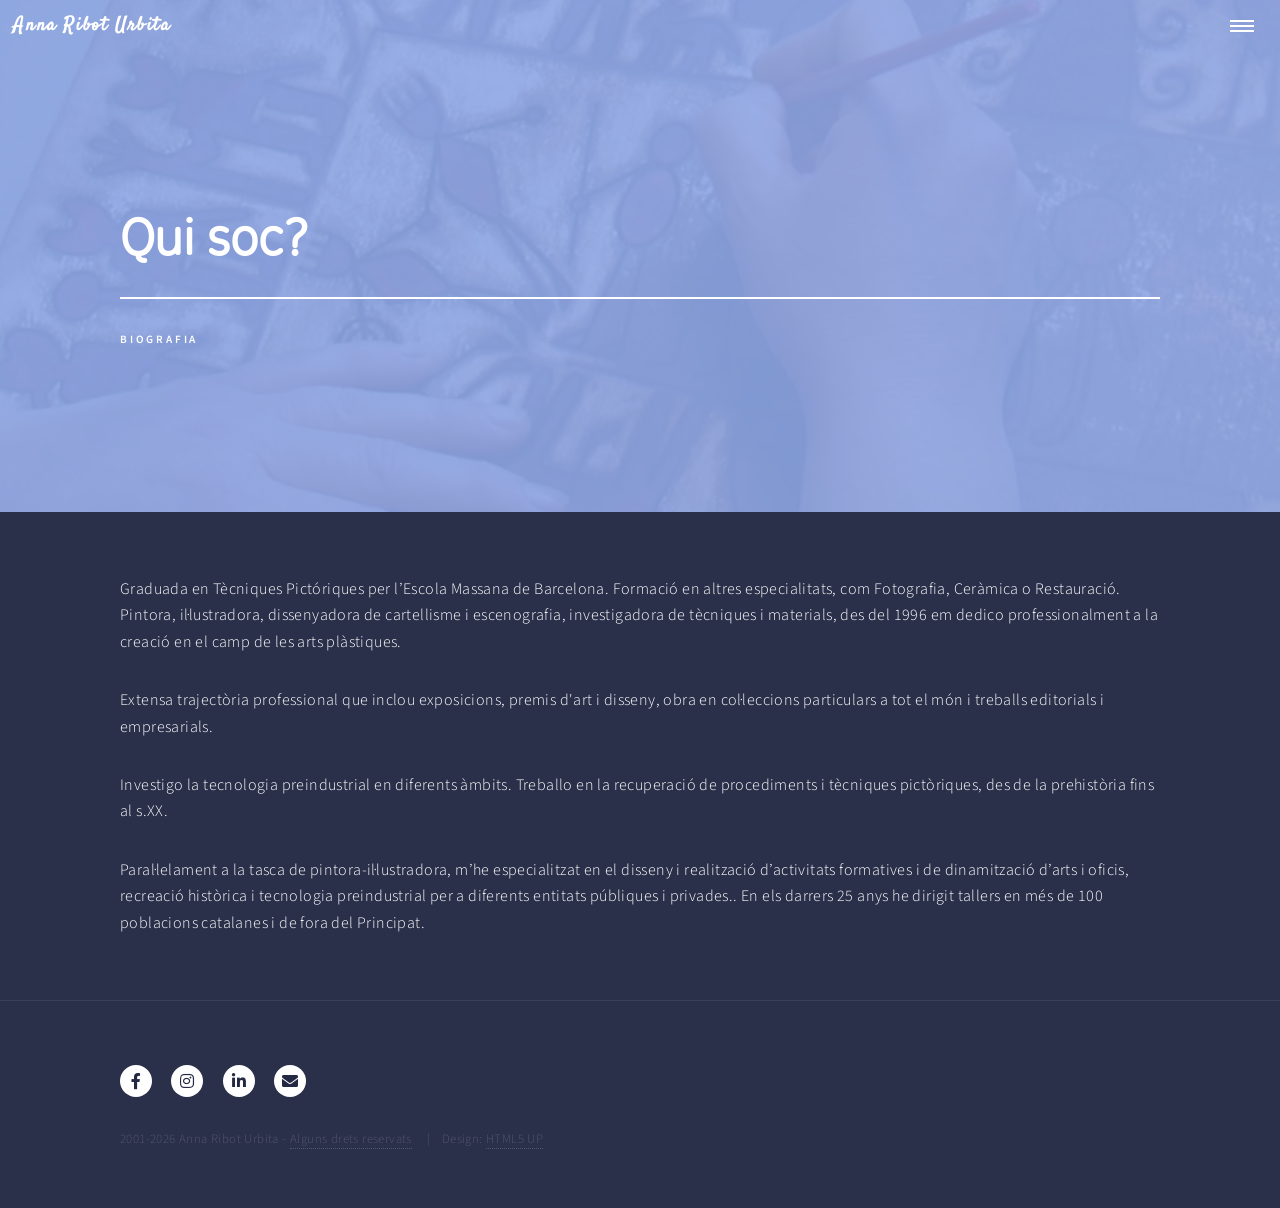
==== biografia.html @ 9b84095c "Web de Anna Ribot Urbita" ====
<!DOCTYPE HTML>
<!--
	Forty by HTML5 UP
	html5up.net | @ajlkn
	Free for personal and commercial use under the CCA 3.0 license (html5up.net/license)
-->
<html>
	<head>
		<title>Biografia - Anna Ribot Urbita</title>
		<meta name="description" content="Pintora, dibuixant, il·lustradora, divulgadora. Disseny d'activitats formatives.">
		<meta name="keywords" content="artista, arts visuals, dibuix, pintura, pintora, divulgadora, aquarel.la, tinta, tecnica mixta,
		il.lustracio, medieval, simbologia, bestiari, taller infantil, demostracio ofici, liber monstrorum, mitologia, acuarela, edad media,
		ilustracion, catalunya">
		<meta charset="utf-8" />
		<meta name="viewport" content="width=device-width, initial-scale=1, user-scalable=no" />
    <link rel="shortcut icon" href="images/favicon.ico" type="image/jpeg">
		<link rel="stylesheet" href="assets/css/main.css" />
		<noscript><link rel="stylesheet" href="assets/css/noscript.css" /></noscript>
		<script language="Javascript" type="text/javascript">
		function disableselect(e){
		return false
		}
		function reEnable(){
		return true
		}
		document.onselectstart=new Function ("return false")
		if (window.sidebar){
		document.onmousedown=disableselect
		document.onclick=reEnable
		}
		</script>
		<script language="Javascript" type="text/javascript">
		document.oncontextmenu = function(){return false}
		</script>
	</head>
	<body class="is-preload">

		<!-- Wrapper -->
			<div id="wrapper">

				<!-- Header -->
				<!-- Note: The "styleN" class below should match that of the banner element. -->
					<header id="header" class="alt style3">
						<a href="index.html" class="logo">Anna Ribot Urbita</a>
						<nav>
							<a href="#menu"></a>
						</nav>
					</header>

				<!-- Menu -->
					<nav id="menu">
						<ul class="links">
							<li><a href="index.html">Inici</a></li>
						    <li><a href="biografia.html">Qui soc?</a></li>
							<li><a href="pintura.html">Pintora</a></li>
							<li><a href="illustracio.html">Il·lustradora</a></li>
							<li><a href="fetama.html">Artesana</a></li>
							<li><a href="tallers.html">Tallerista</a></li>
							<li><a href="libermonstrorum.html">Liber Monstrorum</a></li>
							<li><a href="botiga.html">Botiga</a></li>
							<li><a href="mailto:riboturbita@gmail.com">Contactar</a></li>
						</ul>
					</nav>

				<!-- Banner -->
				<!-- Note: The "styleN" class below should match that of the header element. -->
					<section id="banner" class="style5">
						<div class="inner">
							<span class="image">
								<img src="images/banner_biografia.jpg" alt="" />
							</span>
							<header class="major">
								<h1>Qui soc?</h1>
							</header>
							<div class="content">
								<p>Biografia</p>
							</div>
						</div>
					</section>

				<!-- Main -->
					<div id="main">

						<!-- One -->
							<section id="one">
								<div class="inner">
									<p>Graduada en Tècniques Pictóriques per l’Escola Massana de Barcelona. Formació en altres especialitats, com Fotografia, Ceràmica o Restauració.
Pintora, il·lustradora, dissenyadora de cartellisme i escenografia, investigadora de tècniques i materials, des del 1996 em dedico professionalment a la creació en el camp de les arts plàstiques.</p>
<p>Extensa trajectòria professional que inclou exposicions, premis d'art i disseny, obra en col·leccions particulars a tot el món i treballs editorials i empresarials.</p>
<p>Investigo la tecnologia preindustrial en diferents àmbits. Treballo en la recuperació de procediments i tècniques pictòriques, des de la prehistòria fins al s.XX.</p>
<p>Paral·lelament a la tasca de pintora-il·lustradora, m’he especialitzat en el disseny i realització d’activitats formatives i de dinamització d’arts i oficis, recreació històrica i tecnologia preindustrial per a diferents entitats públiques i privades.. En els darrers 25 anys he dirigit tallers en més de 100 poblacions catalanes i de fora del Principat.</p>
								</div>
							</section>
<!-- Footer -->
      <footer id="footer">
        <div class="inner">
					<ul class="icons">
            <li><a href="https://www.facebook.com/anna.riboturbita" class="icon brands alt fa-facebook-f" target="_blank"><span class="label">Facebook</span></a></li>
            <li><a href="https://www.instagram.com/riboturbita" class="icon brands alt fa-instagram" target="_blank"><span class="label">Instagram</span></a></li>
            <li><a href="https://es.linkedin.com/in/anna-ribot-urbita-2592b2a8" class="icon brands alt fa-linkedin-in" target="_blank"><span class="label">LinkedIn</span></a></li>
            <li><a href="mailto:riboturbita@gmail.com" class="icon solid alt fa-envelope"><span class="label">Email</span></a></li>
          </ul>
          <ul class="copyright">
            <li>2001-2026 Anna Ribot Urbita - <a href="http://creativecommons.org/licenses/by-nc-nd/2.5/es/deed.ca">Alguns drets reservats</a></li>
            <li>Design: <a href="https://html5up.net">HTML5 UP</a></li>
          </ul>
        </div>
      </footer>
    </div>

		<!-- Scripts -->
			<script src="assets/js/jquery.min.js"></script>
			<script src="assets/js/jquery.scrolly.min.js"></script>
			<script src="assets/js/jquery.scrollex.min.js"></script>
			<script src="assets/js/browser.min.js"></script>
			<script src="assets/js/breakpoints.min.js"></script>
			<script src="assets/js/util.js"></script>
			<script src="assets/js/main.js"></script>

	</body>
</html>
---- assets/css/main.css ----
@import url(fontawesome-all.min.css);
@import url("https://fonts.googleapis.com/css?family=Source+Sans+Pro:300,300italic,600,600italic");
@font-face {
 font-family: Satisfy-Regular;
 src: url('fonts/Satisfy-Regular.eot');
 src: url('fonts/Satisfy-Regular.eot?#iefix') format('embedded-opentype'),
      url('fonts/Satisfy-Regular.woff') format('woff'),
      url('fonts/Satisfy-Regular.woff2') format('woff2'),
      url('fonts/Satisfy-Regular.ttf') format('truetype'),
      url('fonts/Satisfy-Regular.svg') format('svg');
 font-weight: normal;
 font-style: normal;
 font-display: block;
}
@font-face {
 font-family: GEInspiraRegular;
 src: url('fonts/GEInspiraRegular.eot');
 src: url('fonts/GEInspiraRegular.eot?#iefix') format('embedded-opentype'),
      url('fonts/GEInspiraRegular.woff') format('woff'),
      url('fonts/GEInspiraRegular.woff2') format('woff2'),
      url('fonts/GEInspiraRegular.ttf') format('truetype'),
      url('fonts/GEInspiraRegular.svg') format('svg');
 font-weight: normal;
 font-style: normal;
 font-display: block;
}
/*
	Forty by HTML5 UP
	html5up.net | @ajlkn
	Free for personal and commercial use under the CCA 3.0 license (html5up.net/license)
*/

html, body, div, span, applet, object,
iframe, h1, h2, h3, h4, h5, h6, p, blockquote,
pre, a, abbr, acronym, address, big, cite,
code, del, dfn, em, img, ins, kbd, q, s, samp,
small, strike, strong, sub, sup, tt, var, b,
u, i, center, dl, dt, dd, ol, ul, li, fieldset,
form, label, legend, table, caption, tbody,
tfoot, thead, tr, th, td, article, aside,
canvas, details, embed, figure, figcaption,
footer, header, hgroup, menu, nav, output, ruby,
section, summary, time, mark, audio, video {
	margin: 0;
	padding: 0;
	border: 0;
	font-size: 100%;
	font: inherit;
	vertical-align: baseline;}

article, aside, details, figcaption, figure,
footer, header, hgroup, menu, nav, section {
	display: block;}

body {
	line-height: 1;
}

ol, ul {
	list-style: none;
}

blockquote, q {
	quotes: none;
}

	blockquote:before, blockquote:after, q:before, q:after {
		content: '';
		content: none;
	}

table {
	border-collapse: collapse;
	border-spacing: 0;
}

body {
	-webkit-text-size-adjust: none;
}

mark {
	background-color: transparent;
	color: inherit;
}

input::-moz-focus-inner {
	border: 0;
	padding: 0;
}

input, select, textarea {
	-moz-appearance: none;
	-webkit-appearance: none;
	-ms-appearance: none;
	appearance: none;
}

/* Basic */

	@-ms-viewport {
		width: device-width;
	}

	body {
		-ms-overflow-style: scrollbar;
	}

	@media screen and (max-width: 480px) {

		html, body {
			min-width: 320px;
		}

	}

	html {
		box-sizing: border-box;
	}

	*, *:before, *:after {
		box-sizing: inherit;
	}

	body {
		background: #242943;
	}

		body.is-preload *, body.is-preload *:before, body.is-preload *:after {
			-moz-animation: none !important;
			-webkit-animation: none !important;
			-ms-animation: none !important;
			animation: none !important;
			-moz-transition: none !important;
			-webkit-transition: none !important;
			-ms-transition: none !important;
			transition: none !important;
		}

/* Type */

	body, input, select, textarea {
		color: #ffffff;
		font-family: "Source Sans Pro", Helvetica, sans-serif;
		font-size: 17pt;
		font-weight: 300;
		letter-spacing: 0.025em;
		line-height: 1.65;
	}

		@media screen and (max-width: 1680px) {

			body, input, select, textarea {
				font-size: 14pt;
			}

		}

		@media screen and (max-width: 1280px) {

			body, input, select, textarea {
				font-size: 12pt;
			}

		}

		@media screen and (max-width: 360px) {

			body, input, select, textarea {
				font-size: 11pt;
			}

		}

	a {
		-moz-transition: color 0.2s ease-in-out, border-bottom-color 0.2s ease-in-out;
		-webkit-transition: color 0.2s ease-in-out, border-bottom-color 0.2s ease-in-out;
		-ms-transition: color 0.2s ease-in-out, border-bottom-color 0.2s ease-in-out;
		transition: color 0.2s ease-in-out, border-bottom-color 0.2s ease-in-out;
		border-bottom: dotted 1px;
		color: inherit;
		text-decoration: none;
	}

		a:hover {
			border-bottom-color: transparent;
			color: #9bf1ff !important;
		}

		a:active {
			color: #53e3fb !important;
		}

	strong, b {
		color: #ffffff;
		font-weight: 600;
	}

	em, i {
		font-style: italic;
	}

	p {
		margin: 0 0 2em 0;
	}

	h1, h2, h3, h4, h5, h6 {
		color: #ffffff;
		font-weight: 600;
		line-height: 1.65;
		margin: 0 0 1em 0;
	}

		h1 a, h2 a, h3 a, h4 a, h5 a, h6 a {
			color: inherit;
			border-bottom: 0;
		}

	h1 {
		font-size: 2.5em;
	}

	h2 {
		font-size: 1.75em;
	}

	h3 {
		font-size: 1.35em;
	}

	h4 {
		font-size: 1.1em;
	}

	h5 {
		font-size: 0.9em;
	}

	h6 {
		font-size: 0.7em;
	}

	@media screen and (max-width: 736px) {

		h1 {
			font-size: 2em;
		}

		h2 {
			font-size: 1.5em;
		}

		h3 {
			font-size: 1.25em;
		}

	}

	sub {
		font-size: 0.8em;
		position: relative;
		top: 0.5em;
	}

	sup {
		font-size: 0.8em;
		position: relative;
		top: -0.5em;
	}

	blockquote {
		border-left: solid 4px rgba(212, 212, 255, 0.1);
		font-style: italic;
		margin: 0 0 2em 0;
		padding: 0.5em 0 0.5em 2em;
	}

	code {
		background: rgba(212, 212, 255, 0.035);
		font-family: "Courier New", monospace;
		font-size: 0.9em;
		margin: 0 0.25em;
		padding: 0.25em 0.65em;
	}

	pre {
		-webkit-overflow-scrolling: touch;
		font-family: "Courier New", monospace;
		font-size: 0.9em;
		margin: 0 0 2em 0;
	}

		pre code {
			display: block;
			line-height: 1.75;
			padding: 1em 1.5em;
			overflow-x: auto;
		}

	hr {
		border: 0;
		border-bottom: solid 1px rgba(212, 212, 255, 0.1);
		margin: 2em 0;
	}

		hr.major {
			margin: 3em 0;
		}

	.align-left {
		text-align: left;
	}

	.align-center {
		text-align: center;
	}

	.align-right {
		text-align: right;
	}

/* Row */

	.row {
		display: flex;
		flex-wrap: wrap;
		box-sizing: border-box;
		align-items: stretch;
	}

		.row > * {
			box-sizing: border-box;
		}

		.row.gtr-uniform > * > :last-child {
			margin-bottom: 0;
		}

		.row.aln-left {
			justify-content: flex-start;
		}

		.row.aln-center {
			justify-content: center;
		}

		.row.aln-right {
			justify-content: flex-end;
		}

		.row.aln-top {
			align-items: flex-start;
		}

		.row.aln-middle {
			align-items: center;
		}

		.row.aln-bottom {
			align-items: flex-end;
		}

		.row > .imp {
			order: -1;
		}

		.row > .col-1 {
			width: 8.33333%;
		}

		.row > .off-1 {
			margin-left: 8.33333%;
		}

		.row > .col-2 {
			width: 16.66667%;
		}

		.row > .off-2 {
			margin-left: 16.66667%;
		}

		.row > .col-3 {
			width: 25%;
		}

		.row > .off-3 {
			margin-left: 25%;
		}

		.row > .col-4 {
			width: 33.33333%;
		}

		.row > .off-4 {
			margin-left: 33.33333%;
		}

		.row > .col-5 {
			width: 41.66667%;
		}

		.row > .off-5 {
			margin-left: 41.66667%;
		}

		.row > .col-6 {
			width: 50%;
		}

		.row > .off-6 {
			margin-left: 50%;
		}

		.row > .col-7 {
			width: 58.33333%;
		}

		.row > .off-7 {
			margin-left: 58.33333%;
		}

		.row > .col-8 {
			width: 66.66667%;
		}

		.row > .off-8 {
			margin-left: 66.66667%;
		}

		.row > .col-9 {
			width: 75%;
		}

		.row > .off-9 {
			margin-left: 75%;
		}

		.row > .col-10 {
			width: 83.33333%;
		}

		.row > .off-10 {
			margin-left: 83.33333%;
		}

		.row > .col-11 {
			width: 91.66667%;
		}

		.row > .off-11 {
			margin-left: 91.66667%;
		}

		.row > .col-12 {
			width: 100%;
		}

		.row > .off-12 {
			margin-left: 100%;
		}

		.row.gtr-0 {
			margin-top: 0;
			margin-left: 0em;
		}

			.row.gtr-0 > * {
				padding: 0 0 0 0em;
			}

			.row.gtr-0.gtr-uniform {
				margin-top: 0em;
			}

				.row.gtr-0.gtr-uniform > * {
					padding-top: 0em;
				}

		.row.gtr-25 {
			margin-top: 0;
			margin-left: -0.5em;
		}

			.row.gtr-25 > * {
				padding: 0 0 0 0.5em;
			}

			.row.gtr-25.gtr-uniform {
				margin-top: -0.5em;
			}

				.row.gtr-25.gtr-uniform > * {
					padding-top: 0.5em;
				}

		.row.gtr-50 {
			margin-top: 0;
			margin-left: -1em;
		}

			.row.gtr-50 > * {
				padding: 0 0 0 1em;
			}

			.row.gtr-50.gtr-uniform {
				margin-top: -1em;
			}

				.row.gtr-50.gtr-uniform > * {
					padding-top: 1em;
				}

		.row {
			margin-top: 0;
			margin-left: -2em;
		}

			.row > * {
				padding: 0 0 0 2em;
			}

			.row.gtr-uniform {
				margin-top: -2em;
			}

				.row.gtr-uniform > * {
					padding-top: 2em;
				}

		.row.gtr-150 {
			margin-top: 0;
			margin-left: -3em;
		}

			.row.gtr-150 > * {
				padding: 0 0 0 3em;
			}

			.row.gtr-150.gtr-uniform {
				margin-top: -3em;
			}

				.row.gtr-150.gtr-uniform > * {
					padding-top: 3em;
				}

		.row.gtr-200 {
			margin-top: 0;
			margin-left: -4em;
		}

			.row.gtr-200 > * {
				padding: 0 0 0 4em;
			}

			.row.gtr-200.gtr-uniform {
				margin-top: -4em;
			}

				.row.gtr-200.gtr-uniform > * {
					padding-top: 4em;
				}

		@media screen and (max-width: 1680px) {

			.row {
				display: flex;
				flex-wrap: wrap;
				box-sizing: border-box;
				align-items: stretch;
			}

				.row > * {
					box-sizing: border-box;
				}

				.row.gtr-uniform > * > :last-child {
					margin-bottom: 0;
				}

				.row.aln-left {
					justify-content: flex-start;
				}

				.row.aln-center {
					justify-content: center;
				}

				.row.aln-right {
					justify-content: flex-end;
				}

				.row.aln-top {
					align-items: flex-start;
				}

				.row.aln-middle {
					align-items: center;
				}

				.row.aln-bottom {
					align-items: flex-end;
				}

				.row > .imp-xlarge {
					order: -1;
				}

				.row > .col-1-xlarge {
					width: 8.33333%;
				}

				.row > .off-1-xlarge {
					margin-left: 8.33333%;
				}

				.row > .col-2-xlarge {
					width: 16.66667%;
				}

				.row > .off-2-xlarge {
					margin-left: 16.66667%;
				}

				.row > .col-3-xlarge {
					width: 25%;
				}

				.row > .off-3-xlarge {
					margin-left: 25%;
				}

				.row > .col-4-xlarge {
					width: 33.33333%;
				}

				.row > .off-4-xlarge {
					margin-left: 33.33333%;
				}

				.row > .col-5-xlarge {
					width: 41.66667%;
				}

				.row > .off-5-xlarge {
					margin-left: 41.66667%;
				}

				.row > .col-6-xlarge {
					width: 50%;
				}

				.row > .off-6-xlarge {
					margin-left: 50%;
				}

				.row > .col-7-xlarge {
					width: 58.33333%;
				}

				.row > .off-7-xlarge {
					margin-left: 58.33333%;
				}

				.row > .col-8-xlarge {
					width: 66.66667%;
				}

				.row > .off-8-xlarge {
					margin-left: 66.66667%;
				}

				.row > .col-9-xlarge {
					width: 75%;
				}

				.row > .off-9-xlarge {
					margin-left: 75%;
				}

				.row > .col-10-xlarge {
					width: 83.33333%;
				}

				.row > .off-10-xlarge {
					margin-left: 83.33333%;
				}

				.row > .col-11-xlarge {
					width: 91.66667%;
				}

				.row > .off-11-xlarge {
					margin-left: 91.66667%;
				}

				.row > .col-12-xlarge {
					width: 100%;
				}

				.row > .off-12-xlarge {
					margin-left: 100%;
				}

				.row.gtr-0 {
					margin-top: 0;
					margin-left: 0em;
				}

					.row.gtr-0 > * {
						padding: 0 0 0 0em;
					}

					.row.gtr-0.gtr-uniform {
						margin-top: 0em;
					}

						.row.gtr-0.gtr-uniform > * {
							padding-top: 0em;
						}

				.row.gtr-25 {
					margin-top: 0;
					margin-left: -0.5em;
				}

					.row.gtr-25 > * {
						padding: 0 0 0 0.5em;
					}

					.row.gtr-25.gtr-uniform {
						margin-top: -0.5em;
					}

						.row.gtr-25.gtr-uniform > * {
							padding-top: 0.5em;
						}

				.row.gtr-50 {
					margin-top: 0;
					margin-left: -1em;
				}

					.row.gtr-50 > * {
						padding: 0 0 0 1em;
					}

					.row.gtr-50.gtr-uniform {
						margin-top: -1em;
					}

						.row.gtr-50.gtr-uniform > * {
							padding-top: 1em;
						}

				.row {
					margin-top: 0;
					margin-left: -2em;
				}

					.row > * {
						padding: 0 0 0 2em;
					}

					.row.gtr-uniform {
						margin-top: -2em;
					}

						.row.gtr-uniform > * {
							padding-top: 2em;
						}

				.row.gtr-150 {
					margin-top: 0;
					margin-left: -3em;
				}

					.row.gtr-150 > * {
						padding: 0 0 0 3em;
					}

					.row.gtr-150.gtr-uniform {
						margin-top: -3em;
					}

						.row.gtr-150.gtr-uniform > * {
							padding-top: 3em;
						}

				.row.gtr-200 {
					margin-top: 0;
					margin-left: -4em;
				}

					.row.gtr-200 > * {
						padding: 0 0 0 4em;
					}

					.row.gtr-200.gtr-uniform {
						margin-top: -4em;
					}

						.row.gtr-200.gtr-uniform > * {
							padding-top: 4em;
						}

		}

		@media screen and (max-width: 1280px) {

			.row {
				display: flex;
				flex-wrap: wrap;
				box-sizing: border-box;
				align-items: stretch;
			}

				.row > * {
					box-sizing: border-box;
				}

				.row.gtr-uniform > * > :last-child {
					margin-bottom: 0;
				}

				.row.aln-left {
					justify-content: flex-start;
				}

				.row.aln-center {
					justify-content: center;
				}

				.row.aln-right {
					justify-content: flex-end;
				}

				.row.aln-top {
					align-items: flex-start;
				}

				.row.aln-middle {
					align-items: center;
				}

				.row.aln-bottom {
					align-items: flex-end;
				}

				.row > .imp-large {
					order: -1;
				}

				.row > .col-1-large {
					width: 8.33333%;
				}

				.row > .off-1-large {
					margin-left: 8.33333%;
				}

				.row > .col-2-large {
					width: 16.66667%;
				}

				.row > .off-2-large {
					margin-left: 16.66667%;
				}

				.row > .col-3-large {
					width: 25%;
				}

				.row > .off-3-large {
					margin-left: 25%;
				}

				.row > .col-4-large {
					width: 33.33333%;
				}

				.row > .off-4-large {
					margin-left: 33.33333%;
				}

				.row > .col-5-large {
					width: 41.66667%;
				}

				.row > .off-5-large {
					margin-left: 41.66667%;
				}

				.row > .col-6-large {
					width: 50%;
				}

				.row > .off-6-large {
					margin-left: 50%;
				}

				.row > .col-7-large {
					width: 58.33333%;
				}

				.row > .off-7-large {
					margin-left: 58.33333%;
				}

				.row > .col-8-large {
					width: 66.66667%;
				}

				.row > .off-8-large {
					margin-left: 66.66667%;
				}

				.row > .col-9-large {
					width: 75%;
				}

				.row > .off-9-large {
					margin-left: 75%;
				}

				.row > .col-10-large {
					width: 83.33333%;
				}

				.row > .off-10-large {
					margin-left: 83.33333%;
				}

				.row > .col-11-large {
					width: 91.66667%;
				}

				.row > .off-11-large {
					margin-left: 91.66667%;
				}

				.row > .col-12-large {
					width: 100%;
				}

				.row > .off-12-large {
					margin-left: 100%;
				}

				.row.gtr-0 {
					margin-top: 0;
					margin-left: 0em;
				}

					.row.gtr-0 > * {
						padding: 0 0 0 0em;
					}

					.row.gtr-0.gtr-uniform {
						margin-top: 0em;
					}

						.row.gtr-0.gtr-uniform > * {
							padding-top: 0em;
						}

				.row.gtr-25 {
					margin-top: 0;
					margin-left: -0.375em;
				}

					.row.gtr-25 > * {
						padding: 0 0 0 0.375em;
					}

					.row.gtr-25.gtr-uniform {
						margin-top: -0.375em;
					}

						.row.gtr-25.gtr-uniform > * {
							padding-top: 0.375em;
						}

				.row.gtr-50 {
					margin-top: 0;
					margin-left: -0.75em;
				}

					.row.gtr-50 > * {
						padding: 0 0 0 0.75em;
					}

					.row.gtr-50.gtr-uniform {
						margin-top: -0.75em;
					}

						.row.gtr-50.gtr-uniform > * {
							padding-top: 0.75em;
						}

				.row {
					margin-top: 0;
					margin-left: -1.5em;
				}

					.row > * {
						padding: 0 0 0 1.5em;
					}

					.row.gtr-uniform {
						margin-top: -1.5em;
					}

						.row.gtr-uniform > * {
							padding-top: 1.5em;
						}

				.row.gtr-150 {
					margin-top: 0;
					margin-left: -2.25em;
				}

					.row.gtr-150 > * {
						padding: 0 0 0 2.25em;
					}

					.row.gtr-150.gtr-uniform {
						margin-top: -2.25em;
					}

						.row.gtr-150.gtr-uniform > * {
							padding-top: 2.25em;
						}

				.row.gtr-200 {
					margin-top: 0;
					margin-left: -3em;
				}

					.row.gtr-200 > * {
						padding: 0 0 0 3em;
					}

					.row.gtr-200.gtr-uniform {
						margin-top: -3em;
					}

						.row.gtr-200.gtr-uniform > * {
							padding-top: 3em;
						}

		}

		@media screen and (max-width: 980px) {

			.row {
				display: flex;
				flex-wrap: wrap;
				box-sizing: border-box;
				align-items: stretch;
			}

				.row > * {
					box-sizing: border-box;
				}

				.row.gtr-uniform > * > :last-child {
					margin-bottom: 0;
				}

				.row.aln-left {
					justify-content: flex-start;
				}

				.row.aln-center {
					justify-content: center;
				}

				.row.aln-right {
					justify-content: flex-end;
				}

				.row.aln-top {
					align-items: flex-start;
				}

				.row.aln-middle {
					align-items: center;
				}

				.row.aln-bottom {
					align-items: flex-end;
				}

				.row > .imp-medium {
					order: -1;
				}

				.row > .col-1-medium {
					width: 8.33333%;
				}

				.row > .off-1-medium {
					margin-left: 8.33333%;
				}

				.row > .col-2-medium {
					width: 16.66667%;
				}

				.row > .off-2-medium {
					margin-left: 16.66667%;
				}

				.row > .col-3-medium {
					width: 25%;
				}

				.row > .off-3-medium {
					margin-left: 25%;
				}

				.row > .col-4-medium {
					width: 33.33333%;
				}

				.row > .off-4-medium {
					margin-left: 33.33333%;
				}

				.row > .col-5-medium {
					width: 41.66667%;
				}

				.row > .off-5-medium {
					margin-left: 41.66667%;
				}

				.row > .col-6-medium {
					width: 50%;
				}

				.row > .off-6-medium {
					margin-left: 50%;
				}

				.row > .col-7-medium {
					width: 58.33333%;
				}

				.row > .off-7-medium {
					margin-left: 58.33333%;
				}

				.row > .col-8-medium {
					width: 66.66667%;
				}

				.row > .off-8-medium {
					margin-left: 66.66667%;
				}

				.row > .col-9-medium {
					width: 75%;
				}

				.row > .off-9-medium {
					margin-left: 75%;
				}

				.row > .col-10-medium {
					width: 83.33333%;
				}

				.row > .off-10-medium {
					margin-left: 83.33333%;
				}

				.row > .col-11-medium {
					width: 91.66667%;
				}

				.row > .off-11-medium {
					margin-left: 91.66667%;
				}

				.row > .col-12-medium {
					width: 100%;
				}

				.row > .off-12-medium {
					margin-left: 100%;
				}

				.row.gtr-0 {
					margin-top: 0;
					margin-left: 0em;
				}

					.row.gtr-0 > * {
						padding: 0 0 0 0em;
					}

					.row.gtr-0.gtr-uniform {
						margin-top: 0em;
					}

						.row.gtr-0.gtr-uniform > * {
							padding-top: 0em;
						}

				.row.gtr-25 {
					margin-top: 0;
					margin-left: -0.375em;
				}

					.row.gtr-25 > * {
						padding: 0 0 0 0.375em;
					}

					.row.gtr-25.gtr-uniform {
						margin-top: -0.375em;
					}

						.row.gtr-25.gtr-uniform > * {
							padding-top: 0.375em;
						}

				.row.gtr-50 {
					margin-top: 0;
					margin-left: -0.75em;
				}

					.row.gtr-50 > * {
						padding: 0 0 0 0.75em;
					}

					.row.gtr-50.gtr-uniform {
						margin-top: -0.75em;
					}

						.row.gtr-50.gtr-uniform > * {
							padding-top: 0.75em;
						}

				.row {
					margin-top: 0;
					margin-left: -1.5em;
				}

					.row > * {
						padding: 0 0 0 1.5em;
					}

					.row.gtr-uniform {
						margin-top: -1.5em;
					}

						.row.gtr-uniform > * {
							padding-top: 1.5em;
						}

				.row.gtr-150 {
					margin-top: 0;
					margin-left: -2.25em;
				}

					.row.gtr-150 > * {
						padding: 0 0 0 2.25em;
					}

					.row.gtr-150.gtr-uniform {
						margin-top: -2.25em;
					}

						.row.gtr-150.gtr-uniform > * {
							padding-top: 2.25em;
						}

				.row.gtr-200 {
					margin-top: 0;
					margin-left: -3em;
				}

					.row.gtr-200 > * {
						padding: 0 0 0 3em;
					}

					.row.gtr-200.gtr-uniform {
						margin-top: -3em;
					}

						.row.gtr-200.gtr-uniform > * {
							padding-top: 3em;
						}

		}

		@media screen and (max-width: 736px) {

			.row {
				display: flex;
				flex-wrap: wrap;
				box-sizing: border-box;
				align-items: stretch;
			}

				.row > * {
					box-sizing: border-box;
				}

				.row.gtr-uniform > * > :last-child {
					margin-bottom: 0;
				}

				.row.aln-left {
					justify-content: flex-start;
				}

				.row.aln-center {
					justify-content: center;
				}

				.row.aln-right {
					justify-content: flex-end;
				}

				.row.aln-top {
					align-items: flex-start;
				}

				.row.aln-middle {
					align-items: center;
				}

				.row.aln-bottom {
					align-items: flex-end;
				}

				.row > .imp-small {
					order: -1;
				}

				.row > .col-1-small {
					width: 8.33333%;
				}

				.row > .off-1-small {
					margin-left: 8.33333%;
				}

				.row > .col-2-small {
					width: 16.66667%;
				}

				.row > .off-2-small {
					margin-left: 16.66667%;
				}

				.row > .col-3-small {
					width: 25%;
				}

				.row > .off-3-small {
					margin-left: 25%;
				}

				.row > .col-4-small {
					width: 33.33333%;
				}

				.row > .off-4-small {
					margin-left: 33.33333%;
				}

				.row > .col-5-small {
					width: 41.66667%;
				}

				.row > .off-5-small {
					margin-left: 41.66667%;
				}

				.row > .col-6-small {
					width: 50%;
				}

				.row > .off-6-small {
					margin-left: 50%;
				}

				.row > .col-7-small {
					width: 58.33333%;
				}

				.row > .off-7-small {
					margin-left: 58.33333%;
				}

				.row > .col-8-small {
					width: 66.66667%;
				}

				.row > .off-8-small {
					margin-left: 66.66667%;
				}

				.row > .col-9-small {
					width: 75%;
				}

				.row > .off-9-small {
					margin-left: 75%;
				}

				.row > .col-10-small {
					width: 83.33333%;
				}

				.row > .off-10-small {
					margin-left: 83.33333%;
				}

				.row > .col-11-small {
					width: 91.66667%;
				}

				.row > .off-11-small {
					margin-left: 91.66667%;
				}

				.row > .col-12-small {
					width: 100%;
				}

				.row > .off-12-small {
					margin-left: 100%;
				}

				.row.gtr-0 {
					margin-top: 0;
					margin-left: 0em;
				}

					.row.gtr-0 > * {
						padding: 0 0 0 0em;
					}

					.row.gtr-0.gtr-uniform {
						margin-top: 0em;
					}

						.row.gtr-0.gtr-uniform > * {
							padding-top: 0em;
						}

				.row.gtr-25 {
					margin-top: 0;
					margin-left: -0.3125em;
				}

					.row.gtr-25 > * {
						padding: 0 0 0 0.3125em;
					}

					.row.gtr-25.gtr-uniform {
						margin-top: -0.3125em;
					}

						.row.gtr-25.gtr-uniform > * {
							padding-top: 0.3125em;
						}

				.row.gtr-50 {
					margin-top: 0;
					margin-left: -0.625em;
				}

					.row.gtr-50 > * {
						padding: 0 0 0 0.625em;
					}

					.row.gtr-50.gtr-uniform {
						margin-top: -0.625em;
					}

						.row.gtr-50.gtr-uniform > * {
							padding-top: 0.625em;
						}

				.row {
					margin-top: 0;
					margin-left: -1.25em;
				}

					.row > * {
						padding: 0 0 0 1.25em;
					}

					.row.gtr-uniform {
						margin-top: -1.25em;
					}

						.row.gtr-uniform > * {
							padding-top: 1.25em;
						}

				.row.gtr-150 {
					margin-top: 0;
					margin-left: -1.875em;
				}

					.row.gtr-150 > * {
						padding: 0 0 0 1.875em;
					}

					.row.gtr-150.gtr-uniform {
						margin-top: -1.875em;
					}

						.row.gtr-150.gtr-uniform > * {
							padding-top: 1.875em;
						}

				.row.gtr-200 {
					margin-top: 0;
					margin-left: -2.5em;
				}

					.row.gtr-200 > * {
						padding: 0 0 0 2.5em;
					}

					.row.gtr-200.gtr-uniform {
						margin-top: -2.5em;
					}

						.row.gtr-200.gtr-uniform > * {
							padding-top: 2.5em;
						}

		}

		@media screen and (max-width: 480px) {

			.row {
				display: flex;
				flex-wrap: wrap;
				box-sizing: border-box;
				align-items: stretch;
			}

				.row > * {
					box-sizing: border-box;
				}

				.row.gtr-uniform > * > :last-child {
					margin-bottom: 0;
				}

				.row.aln-left {
					justify-content: flex-start;
				}

				.row.aln-center {
					justify-content: center;
				}

				.row.aln-right {
					justify-content: flex-end;
				}

				.row.aln-top {
					align-items: flex-start;
				}

				.row.aln-middle {
					align-items: center;
				}

				.row.aln-bottom {
					align-items: flex-end;
				}

				.row > .imp-xsmall {
					order: -1;
				}

				.row > .col-1-xsmall {
					width: 8.33333%;
				}

				.row > .off-1-xsmall {
					margin-left: 8.33333%;
				}

				.row > .col-2-xsmall {
					width: 16.66667%;
				}

				.row > .off-2-xsmall {
					margin-left: 16.66667%;
				}

				.row > .col-3-xsmall {
					width: 25%;
				}

				.row > .off-3-xsmall {
					margin-left: 25%;
				}

				.row > .col-4-xsmall {
					width: 33.33333%;
				}

				.row > .off-4-xsmall {
					margin-left: 33.33333%;
				}

				.row > .col-5-xsmall {
					width: 41.66667%;
				}

				.row > .off-5-xsmall {
					margin-left: 41.66667%;
				}

				.row > .col-6-xsmall {
					width: 50%;
				}

				.row > .off-6-xsmall {
					margin-left: 50%;
				}

				.row > .col-7-xsmall {
					width: 58.33333%;
				}

				.row > .off-7-xsmall {
					margin-left: 58.33333%;
				}

				.row > .col-8-xsmall {
					width: 66.66667%;
				}

				.row > .off-8-xsmall {
					margin-left: 66.66667%;
				}

				.row > .col-9-xsmall {
					width: 75%;
				}

				.row > .off-9-xsmall {
					margin-left: 75%;
				}

				.row > .col-10-xsmall {
					width: 83.33333%;
				}

				.row > .off-10-xsmall {
					margin-left: 83.33333%;
				}

				.row > .col-11-xsmall {
					width: 91.66667%;
				}

				.row > .off-11-xsmall {
					margin-left: 91.66667%;
				}

				.row > .col-12-xsmall {
					width: 100%;
				}

				.row > .off-12-xsmall {
					margin-left: 100%;
				}

				.row.gtr-0 {
					margin-top: 0;
					margin-left: 0em;
				}

					.row.gtr-0 > * {
						padding: 0 0 0 0em;
					}

					.row.gtr-0.gtr-uniform {
						margin-top: 0em;
					}

						.row.gtr-0.gtr-uniform > * {
							padding-top: 0em;
						}

				.row.gtr-25 {
					margin-top: 0;
					margin-left: -0.3125em;
				}

					.row.gtr-25 > * {
						padding: 0 0 0 0.3125em;
					}

					.row.gtr-25.gtr-uniform {
						margin-top: -0.3125em;
					}

						.row.gtr-25.gtr-uniform > * {
							padding-top: 0.3125em;
						}

				.row.gtr-50 {
					margin-top: 0;
					margin-left: -0.625em;
				}

					.row.gtr-50 > * {
						padding: 0 0 0 0.625em;
					}

					.row.gtr-50.gtr-uniform {
						margin-top: -0.625em;
					}

						.row.gtr-50.gtr-uniform > * {
							padding-top: 0.625em;
						}

				.row {
					margin-top: 0;
					margin-left: -1.25em;
				}

					.row > * {
						padding: 0 0 0 1.25em;
					}

					.row.gtr-uniform {
						margin-top: -1.25em;
					}

						.row.gtr-uniform > * {
							padding-top: 1.25em;
						}

				.row.gtr-150 {
					margin-top: 0;
					margin-left: -1.875em;
				}

					.row.gtr-150 > * {
						padding: 0 0 0 1.875em;
					}

					.row.gtr-150.gtr-uniform {
						margin-top: -1.875em;
					}

						.row.gtr-150.gtr-uniform > * {
							padding-top: 1.875em;
						}

				.row.gtr-200 {
					margin-top: 0;
					margin-left: -2.5em;
				}

					.row.gtr-200 > * {
						padding: 0 0 0 2.5em;
					}

					.row.gtr-200.gtr-uniform {
						margin-top: -2.5em;
					}

						.row.gtr-200.gtr-uniform > * {
							padding-top: 2.5em;
						}

		}

/* Section/Article */

	section.special, article.special {
		text-align: center;
	}

	header.major {
		width: -moz-max-content;
		width: -webkit-max-content;
		width: -ms-max-content;
		width: max-content;
		margin-bottom: 2em;
	}

		header.major > :first-child {
			margin-bottom: 0;
			width: calc(100% + 0.5em);
		}

			header.major > :first-child:after {
				content: '';
				background-color: #ffffff;
				display: block;
				height: 2px;
				margin: 0.325em 0 0.5em 0;
				width: 100%;
			}

		header.major > p {
         font-size: 0.7em;
			font-weight: 600;
			letter-spacing: 0.25em;
			margin-bottom: 0;
			text-transform: uppercase;
				}
		header.major > h1,h2,h3 {
		   font-family: GEInspiraRegular;
      }
		body.is-ie header.major > :first-child:after {
			max-width: 9em;
		}

		body.is-ie header.major > h1:after {
			max-width: 100% !important;
		}

	@media screen and (max-width: 736px) {

		header.major > p br {
			display: none;
		}
	}

	header.major2 {
		width: -moz-max-content;
		width: -webkit-max-content;
		width: -ms-max-content;
		width: max-content;
		margin-bottom: 2em;
	}

		header.major2 > :first-child {
			margin-bottom: 0;
			width: calc(100% + 0.5em);
		}

			header.major2 > :first-child:after {
				content: '';
				background-color: #ffffff;
				display: block;
				height: 2px;
				margin: 0.325em 0 0.5em 0;
				width: 100%;
			}

		header.major2 > p {
         font-size: 0.7em;
			font-weight: 600;
			letter-spacing: 0.25em;
			margin-bottom: 0;
			text-transform: uppercase;
				}
		header.major2 > h1 {
		   font-family: Satisfy-Regular;
      }
		body.is-ie header.major2 > :first-child:after {
			max-width: 9em;
		}

		body.is-ie header.major2 > h1:after {
			max-width: 100% !important;
		}

	@media screen and (max-width: 736px) {

		header.major2 > p br {
			display: none;
		}
	}
/* Poptrox */

	.poptrox-popup {
		-moz-box-sizing: content-box;
		-webkit-box-sizing: content-box;
		-ms-box-sizing: content-box;
		box-sizing: content-box;
		background: #fff;
		padding-bottom: 3em;
		box-shadow: 0 0.1em 0.15em 0 rgba(0, 0, 0, 0.15);
	}

		.poptrox-popup .loader {
			position: absolute;
			top: 50%;
			left: 50%;
			margin: -1em 0 0 -1em;
			width: 2em;
			height: 2em;
			display: block;
			font-size: 2em;
		}

			.poptrox-popup .loader:before {
				-moz-animation: spinner-rotate 0.75s infinite linear !important;
				-webkit-animation: spinner-rotate 0.75s infinite linear !important;
				-ms-animation: spinner-rotate 0.75s infinite linear !important;
				animation: spinner-rotate 0.75s infinite linear !important;
				-moz-osx-font-smoothing: grayscale;
				-webkit-font-smoothing: antialiased;
				font-family: FontAwesome;
				font-style: normal;
				font-weight: normal;
				text-transform: none !important;
				color: #e5e6e7;
				content: '\f1ce';
				cursor: default;
				display: block;
				height: 2em;
				left: 0;
				line-height: 2em;
				position: absolute;
				text-align: center;
				top: 0;
				width: 2em;
			}

		.poptrox-popup .caption {
			position: absolute;
			bottom: 0;
			left: 0;
			background: #ffffff;
			width: 100%;
			height: 3em;
			line-height: 2.8em;
			text-align: center;
			cursor: default;
			z-index: 1;
			font-size: 0.9em;
		}

		.poptrox-popup .nav-next,
		.poptrox-popup .nav-previous {
			-moz-transition: opacity 0.2s ease-in-out;
			-webkit-transition: opacity 0.2s ease-in-out;
			-ms-transition: opacity 0.2s ease-in-out;
			transition: opacity 0.2s ease-in-out;
			position: absolute;
			top: 0;
			width: 50%;
			height: 100%;
			opacity: 0;
			cursor: pointer;
			background: rgba(0, 0, 0, 0.01);
			-webkit-tap-highlight-color: rgba(255, 255, 255, 0);
		}

		.poptrox-popup .nav-next:before,
		.poptrox-popup .nav-previous:before {
			content: '';
			position: absolute;
			width: 96px;
			height: 64px;
			background: url("images/poptrox-nav.svg");
			top: calc(50% - 1.5em);
			margin: -32px 0 0 0;
		}

		.poptrox-popup:hover .nav-next,
		.poptrox-popup:hover .nav-previous {
			opacity: 0.5;
		}

		.poptrox-popup:hover .nav-next:hover,
		.poptrox-popup:hover .nav-previous:hover {
			opacity: 1.0;
		}

		.poptrox-popup .nav-previous:before {
			-moz-transform: scaleX(-1);
			-webkit-transform: scaleX(-1);
			-ms-transform: scaleX(-1);
			transform: scaleX(-1);
			-ms-filter: "FlipH";
			filter: FlipH;
		}

		.poptrox-popup .nav-next {
			right: 0;
		}

			.poptrox-popup .nav-next:before {
				right: 0;
			}

		.poptrox-popup .nav-previous {
			left: 0;
		}

			.poptrox-popup .nav-previous:before {
				left: 0;
			}

		.poptrox-popup .closer {
			-moz-transition: opacity 0.2s ease-in-out;
			-webkit-transition: opacity 0.2s ease-in-out;
			-ms-transition: opacity 0.2s ease-in-out;
			transition: opacity 0.2s ease-in-out;
			position: absolute;
			top: 0;
			right: 0;
			width: 64px;
			height: 64px;
			text-indent: -9999px;
			z-index: 2;
			opacity: 0;
			-webkit-tap-highlight-color: rgba(255, 255, 255, 0);
		}

			.poptrox-popup .closer:before {
				content: '';
				display: block;
				position: absolute;
				right: 16px;
				top: 16px;
				width: 40px;
				height: 40px;
				border-radius: 100%;
				box-shadow: inset 0 0 0 2px #fff;
				background: url("images/poptrox-closer.svg") center center;
				color: #ffffff !important;
			}

		.poptrox-popup:hover .closer {
			opacity: 0.5;
		}

			.poptrox-popup:hover .closer:hover {
				opacity: 1.0;
			}

		body.is-touch .poptrox-popup .nav-next,
		body.is-touch .poptrox-popup .nav-previous,
		body.is-touch .poptrox-popup .closer {
			opacity: 1.0 !important;
		}

		@media screen and (max-width: 736px) {

			.poptrox-popup .nav-next:before,
			.poptrox-popup .nav-previous:before {
				width: 48px;
				height: 32px;
				background-size: contain;
				margin: -16px 0 0 0;
			}

			.poptrox-popup .closer:before {
				right: 12px;
				top: 12px;
				width: 20px;
				height: 20px;
				box-shadow: inset 0 0 0 1px #fff;
				background-size: contain;
				opacity: 0.65;
			}

		}

/* Form */

	form {
		margin: 0 0 2em 0;
	}

		form > :last-child {
			margin-bottom: 0;
		}

		form > .fields {
			display: -moz-flex;
			display: -webkit-flex;
			display: -ms-flex;
			display: flex;
			-moz-flex-wrap: wrap;
			-webkit-flex-wrap: wrap;
			-ms-flex-wrap: wrap;
			flex-wrap: wrap;
			width: calc(100% + 3em);
			margin: -1.5em 0 2em -1.5em;
		}

			form > .fields > .field {
				-moz-flex-grow: 0;
				-webkit-flex-grow: 0;
				-ms-flex-grow: 0;
				flex-grow: 0;
				-moz-flex-shrink: 0;
				-webkit-flex-shrink: 0;
				-ms-flex-shrink: 0;
				flex-shrink: 0;
				padding: 1.5em 0 0 1.5em;
				width: calc(100% - 1.5em);
			}

				form > .fields > .field.half {
					width: calc(50% - 0.75em);
				}

				form > .fields > .field.third {
					width: calc(100%/3 - 0.5em);
				}

				form > .fields > .field.quarter {
					width: calc(25% - 0.375em);
				}

		@media screen and (max-width: 480px) {

			form > .fields {
				width: calc(100% + 3em);
				margin: -1.5em 0 2em -1.5em;
			}

				form > .fields > .field {
					padding: 1.5em 0 0 1.5em;
					width: calc(100% - 1.5em);
				}

					form > .fields > .field.half {
						width: calc(100% - 1.5em);
					}

					form > .fields > .field.third {
						width: calc(100% - 1.5em);
					}

					form > .fields > .field.quarter {
						width: calc(100% - 1.5em);
					}

		}

	label {
		color: #ffffff;
		display: block;
		font-size: 0.8em;
		font-weight: 600;
		letter-spacing: 0.25em;
		margin: 0 0 1em 0;
		text-transform: uppercase;
	}

	input[type="text"],
	input[type="password"],
	input[type="email"],
	input[type="tel"],
	input[type="search"],
	input[type="url"],
	select,
	textarea {
		-moz-appearance: none;
		-webkit-appearance: none;
		-ms-appearance: none;
		appearance: none;
		background: rgba(212, 212, 255, 0.035);
		border: none;
		border-radius: 0;
		color: inherit;
		display: block;
		outline: 0;
		padding: 0 1em;
		text-decoration: none;
		width: 100%;
	}

		input[type="text"]:invalid,
		input[type="password"]:invalid,
		input[type="email"]:invalid,
		input[type="tel"]:invalid,
		input[type="search"]:invalid,
		input[type="url"]:invalid,
		select:invalid,
		textarea:invalid {
			box-shadow: none;
		}

		input[type="text"]:focus,
		input[type="password"]:focus,
		input[type="email"]:focus,
		input[type="tel"]:focus,
		input[type="search"]:focus,
		input[type="url"]:focus,
		select:focus,
		textarea:focus {
			border-color: #9bf1ff;
			box-shadow: 0 0 0 2px #9bf1ff;
		}

	select {
		background-image: url("data:image/svg+xml;charset=utf8,%3Csvg xmlns='http://www.w3.org/2000/svg' width='40' height='40' preserveAspectRatio='none' viewBox='0 0 40 40'%3E%3Cpath d='M9.4,12.3l10.4,10.4l10.4-10.4c0.2-0.2,0.5-0.4,0.9-0.4c0.3,0,0.6,0.1,0.9,0.4l3.3,3.3c0.2,0.2,0.4,0.5,0.4,0.9 c0,0.4-0.1,0.6-0.4,0.9L20.7,31.9c-0.2,0.2-0.5,0.4-0.9,0.4c-0.3,0-0.6-0.1-0.9-0.4L4.3,17.3c-0.2-0.2-0.4-0.5-0.4-0.9 c0-0.4,0.1-0.6,0.4-0.9l3.3-3.3c0.2-0.2,0.5-0.4,0.9-0.4S9.1,12.1,9.4,12.3z' fill='rgba(212, 212, 255, 0.1)' /%3E%3C/svg%3E");
		background-size: 1.25rem;
		background-repeat: no-repeat;
		background-position: calc(100% - 1rem) center;
		height: 2.75em;
		padding-right: 2.75em;
		text-overflow: ellipsis;
	}

		select option {
			color: #ffffff;
			background: #242943;
		}

		select:focus::-ms-value {
			background-color: transparent;
		}

		select::-ms-expand {
			display: none;
		}

	input[type="text"],
	input[type="password"],
	input[type="email"],
	input[type="tel"],
	input[type="search"],
	input[type="url"],
	select {
		height: 2.75em;
	}

	textarea {
		padding: 0.75em 1em;
	}

	input[type="checkbox"],
	input[type="radio"] {
		-moz-appearance: none;
		-webkit-appearance: none;
		-ms-appearance: none;
		appearance: none;
		display: block;
		float: left;
		margin-right: -2em;
		opacity: 0;
		width: 1em;
		z-index: -1;
	}

		input[type="checkbox"] + label,
		input[type="radio"] + label {
			text-decoration: none;
			color: #ffffff;
			cursor: pointer;
			display: inline-block;
			font-weight: 300;
			padding-left: 2.65em;
			padding-right: 0.75em;
			position: relative;
		}

			input[type="checkbox"] + label:before,
			input[type="radio"] + label:before {
				-moz-osx-font-smoothing: grayscale;
				-webkit-font-smoothing: antialiased;
				display: inline-block;
				font-style: normal;
				font-variant: normal;
				text-rendering: auto;
				line-height: 1;
				text-transform: none !important;
				font-family: 'Font Awesome 5 Free';
				font-weight: 900;
			}

			input[type="checkbox"] + label:before,
			input[type="radio"] + label:before {
				background: rgba(212, 212, 255, 0.035);
				content: '';
				display: inline-block;
				font-size: 0.8em;
				height: 2.0625em;
				left: 0;
				letter-spacing: 0;
				line-height: 2.0625em;
				position: absolute;
				text-align: center;
				top: 0;
				width: 2.0625em;
			}

		input[type="checkbox"]:checked + label:before,
		input[type="radio"]:checked + label:before {
			background: #ffffff;
			border-color: #9bf1ff;
			content: '\f00c';
			color: #242943;
		}

		input[type="checkbox"]:focus + label:before,
		input[type="radio"]:focus + label:before {
			box-shadow: 0 0 0 2px #9bf1ff;
		}

	input[type="radio"] + label:before {
		border-radius: 100%;
	}

	::-webkit-input-placeholder {
		color: rgba(244, 244, 255, 0.2) !important;
		opacity: 1.0;
	}

	:-moz-placeholder {
		color: rgba(244, 244, 255, 0.2) !important;
		opacity: 1.0;
	}

	::-moz-placeholder {
		color: rgba(244, 244, 255, 0.2) !important;
		opacity: 1.0;
	}

	:-ms-input-placeholder {
		color: rgba(244, 244, 255, 0.2) !important;
		opacity: 1.0;
	}

/* Box */

	.box {
		border: solid 1px rgba(212, 212, 255, 0.1);
		margin-bottom: 2em;
		padding: 1.5em;
	}

		.box > :last-child,
		.box > :last-child > :last-child,
		.box > :last-child > :last-child > :last-child {
			margin-bottom: 0;
		}

		.box.alt {
			border: 0;
			border-radius: 0;
			padding: 0;
		}

/* Icon */

	.icon {
		text-decoration: none;
		border-bottom: none;
		position: relative;
	}

		.icon:before {
			-moz-osx-font-smoothing: grayscale;
			-webkit-font-smoothing: antialiased;
			display: inline-block;
			font-style: normal;
			font-variant: normal;
			text-rendering: auto;
			line-height: 1;
			text-transform: none !important;
			font-family: 'Font Awesome 5 Free';
			font-weight: 400;
		}

		.icon > .label {
			display: none;
		}

		.icon:before {
			line-height: inherit;
		}

		.icon.solid:before {
			font-weight: 900;
		}

		.icon.brands:before {
			font-family: 'Font Awesome 5 Brands';
		}

		.icon.alt:before {
			background-color: #ffffff;
			border-radius: 100%;
			color: #242943;
			display: inline-block;
			height: 2em;
			line-height: 2em;
			text-align: center;
			width: 2em;
		}

	a.icon.alt:before {
		-moz-transition: background-color 0.2s ease-in-out;
		-webkit-transition: background-color 0.2s ease-in-out;
		-ms-transition: background-color 0.2s ease-in-out;
		transition: background-color 0.2s ease-in-out;
	}

	a.icon.alt:hover:before {
		background-color: #6fc3df;
	}

	a.icon.alt:active:before {
		background-color: #37a6cb;
	}

/* Image */

	.image {
		border: 0;
		display: inline-block;
		position: relative;
	}
		.image:before {
			content: '';
			position: absolute;
			left: 0;
			top: 0;
			width: 100%;
			height: 100%;
			background: url("images/overlay.png");
		}
		.image img {
			display: block;
		}
		.image.featured {
			display: block;
			width: 100%;
			margin: 0 0 2em 0;
		}
		.image.left, .image.right {
			max-width: 30%;
		}

			.image.left img, .image.right img {
				width: 100%;
			}

		.image.left {
			float: left;
			margin: 0 1.5em 1.25em 0;
			top: 0.25em;
		}

		.image.right {
			float: right;
			margin: 0 0 1.25em 1.5em;
			top: 0.25em;
		}

		.image.fit {
			display: block;
			margin: 0 0 2em 0;
			width: 100%;
		}
		.image.centered {
			display: block;
			margin: 0 0 2em 0;
		}

			.image.centered img {
				margin: 0 auto;
				width: auto;
			}
			.image.fit img {
				width: 100%;
			}

		.image.main {
			display: block;
			margin: 2.5em 0;
			width: 100%;
		}

			.image.main img {
				width: 100%;
			}

			@media screen and (max-width: 736px) {

				.image.main {
					margin: 1.5em 0;
				}

			}

/* List */

	ol {
		list-style: decimal;
		margin: 0 0 2em 0;
		padding-left: 1.25em;
	}

		ol li {
			padding-left: 0.25em;
		}

	ul {
		list-style: disc;
		margin: 0 0 2em 0;
		padding-left: 1em;
	}

		ul li {
			padding-left: 0.5em;
		}

		ul.alt {
			list-style: none;
			padding-left: 0;
		}

			ul.alt li {
				border-top: solid 1px rgba(212, 212, 255, 0.1);
				padding: 0.5em 0;
			}

				ul.alt li:first-child {
					border-top: 0;
					padding-top: 0;
				}

	dl {
		margin: 0 0 2em 0;
	}

		dl dt {
			display: block;
			font-weight: 600;
			margin: 0 0 1em 0;
		}

		dl dd {
			margin-left: 2em;
		}

/* Actions */

	ul.actions {
		display: -moz-flex;
		display: -webkit-flex;
		display: -ms-flex;
		display: flex;
		cursor: default;
		list-style: none;
		margin-left: -1em;
		padding-left: 0;
	}

		ul.actions li {
			padding: 0 0 0 1em;
			vertical-align: middle;
		}

		ul.actions.special {
			-moz-justify-content: center;
			-webkit-justify-content: center;
			-ms-justify-content: center;
			justify-content: center;
			width: 100%;
			margin-left: 0;
		}

			ul.actions.special li:first-child {
				padding-left: 0;
			}

		ul.actions.stacked {
			-moz-flex-direction: column;
			-webkit-flex-direction: column;
			-ms-flex-direction: column;
			flex-direction: column;
			margin-left: 0;
		}

			ul.actions.stacked li {
				padding: 1.3em 0 0 0;
			}

				ul.actions.stacked li:first-child {
					padding-top: 0;
				}

		ul.actions.fit {
			width: calc(100% + 1em);
		}

			ul.actions.fit li {
				-moz-flex-grow: 1;
				-webkit-flex-grow: 1;
				-ms-flex-grow: 1;
				flex-grow: 1;
				-moz-flex-shrink: 1;
				-webkit-flex-shrink: 1;
				-ms-flex-shrink: 1;
				flex-shrink: 1;
				width: 100%;
			}

				ul.actions.fit li > * {
					width: 100%;
				}

			ul.actions.fit.stacked {
				width: 100%;
			}

/* Icons */

	ul.icons {
		cursor: default;
		list-style: none;
		padding-left: 0;
	}

		ul.icons li {
			display: inline-block;
			padding: 0 1em 0 0;
		}

			ul.icons li:last-child {
				padding-right: 0;
			}

		@media screen and (max-width: 736px) {

			ul.icons li {
				padding: 0 0.75em 0 0;
			}

		}

/* Pagination */

	ul.pagination {
		cursor: default;
		list-style: none;
		padding-left: 0;
	}

		ul.pagination li {
			display: inline-block;
			padding-left: 0;
			vertical-align: middle;
		}

			ul.pagination li > .page {
				-moz-transition: background-color 0.2s ease-in-out, color 0.2s ease-in-out;
				-webkit-transition: background-color 0.2s ease-in-out, color 0.2s ease-in-out;
				-ms-transition: background-color 0.2s ease-in-out, color 0.2s ease-in-out;
				transition: background-color 0.2s ease-in-out, color 0.2s ease-in-out;
				border-bottom: 0;
				display: inline-block;
				font-size: 0.8em;
				font-weight: 600;
				height: 1.5em;
				line-height: 1.5em;
				margin: 0 0.125em;
				min-width: 1.5em;
				padding: 0 0.5em;
				text-align: center;
			}

				ul.pagination li > .page.active {
					background-color: #ffffff;
					color: #242943;
				}

					ul.pagination li > .page.active:hover {
						background-color: #9bf1ff;
						color: #242943 !important;
					}

					ul.pagination li > .page.active:active {
						background-color: #53e3fb;
					}

			ul.pagination li:first-child {
				padding-right: 0.75em;
			}

			ul.pagination li:last-child {
				padding-left: 0.75em;
			}

		@media screen and (max-width: 480px) {

			ul.pagination li:nth-child(n+2):nth-last-child(n+2) {
				display: none;
			}

			ul.pagination li:first-child {
				padding-right: 0;
			}

		}

/* Table */

	.table-wrapper {
		-webkit-overflow-scrolling: touch;
		overflow-x: auto;
	}

	table {
		margin: 0 0 2em 0;
		width: 100%;
	}

		table tbody tr {
			border: solid 1px rgba(212, 212, 255, 0.1);
			border-left: 0;
			border-right: 0;
		}

			table tbody tr:nth-child(2n + 1) {
				background-color: rgba(212, 212, 255, 0.035);
			}

		table td {
			padding: 0.75em 0.75em;
		}

		table th {
			color: #ffffff;
			font-size: 0.9em;
			font-weight: 600;
			padding: 0 0.75em 0.75em 0.75em;
			text-align: left;
		}

		table thead {
			border-bottom: solid 2px rgba(212, 212, 255, 0.1);
		}

		table tfoot {
			border-top: solid 2px rgba(212, 212, 255, 0.1);
		}

		table.alt {
			border-collapse: separate;
		}

			table.alt tbody tr td {
				border: solid 1px rgba(212, 212, 255, 0.1);
				border-left-width: 0;
				border-top-width: 0;
			}

				table.alt tbody tr td:first-child {
					border-left-width: 1px;
				}

			table.alt tbody tr:first-child td {
				border-top-width: 1px;
			}

			table.alt thead {
				border-bottom: 0;
			}

			table.alt tfoot {
				border-top: 0;
			}

/* Button */

	input[type="submit"],
	input[type="reset"],
	input[type="button"],
	button,
	.button {
		-moz-appearance: none;
		-webkit-appearance: none;
		-ms-appearance: none;
		appearance: none;
		-moz-transition: background-color 0.2s ease-in-out, box-shadow 0.2s ease-in-out, color 0.2s ease-in-out;
		-webkit-transition: background-color 0.2s ease-in-out, box-shadow 0.2s ease-in-out, color 0.2s ease-in-out;
		-ms-transition: background-color 0.2s ease-in-out, box-shadow 0.2s ease-in-out, color 0.2s ease-in-out;
		transition: background-color 0.2s ease-in-out, box-shadow 0.2s ease-in-out, color 0.2s ease-in-out;
		background-color: transparent;
		border: 0;
		border-radius: 0;
		box-shadow: inset 0 0 0 2px #ffffff;
		color: #ffffff;
		cursor: pointer;
		display: inline-block;
		font-size: 0.8em;
		font-weight: 600;
		height: 3.5em;
		letter-spacing: 0.25em;
		line-height: 3.5em;
		padding: 0 1.75em;
		text-align: center;
		text-decoration: none;
		text-transform: uppercase;
		white-space: nowrap;
	}

		input[type="submit"]:hover, input[type="submit"]:active,
		input[type="reset"]:hover,
		input[type="reset"]:active,
		input[type="button"]:hover,
		input[type="button"]:active,
		button:hover,
		button:active,
		.button:hover,
		.button:active {
			box-shadow: inset 0 0 0 2px #9bf1ff;
			color: #9bf1ff;
		}

		input[type="submit"]:active,
		input[type="reset"]:active,
		input[type="button"]:active,
		button:active,
		.button:active {
			background-color: rgba(155, 241, 255, 0.1);
			box-shadow: inset 0 0 0 2px #53e3fb;
			color: #53e3fb;
		}

		input[type="submit"].icon:before,
		input[type="reset"].icon:before,
		input[type="button"].icon:before,
		button.icon:before,
		.button.icon:before {
			margin-right: 0.5em;
		}

		input[type="submit"].fit,
		input[type="reset"].fit,
		input[type="button"].fit,
		button.fit,
		.button.fit {
			width: 100%;
		}

		input[type="submit"].small,
		input[type="reset"].small,
		input[type="button"].small,
		button.small,
		.button.small {
			font-size: 0.6em;
		}

		input[type="submit"].large,
		input[type="reset"].large,
		input[type="button"].large,
		button.large,
		.button.large {
			font-size: 1.25em;
			height: 3em;
			line-height: 3em;
		}

		input[type="submit"].next,
		input[type="reset"].next,
		input[type="button"].next,
		button.next,
		.button.next {
			padding-right: 4.5em;
			position: relative;
		}

			input[type="submit"].next:before, input[type="submit"].next:after,
			input[type="reset"].next:before,
			input[type="reset"].next:after,
			input[type="button"].next:before,
			input[type="button"].next:after,
			button.next:before,
			button.next:after,
			.button.next:before,
			.button.next:after {
				-moz-transition: opacity 0.2s ease-in-out;
				-webkit-transition: opacity 0.2s ease-in-out;
				-ms-transition: opacity 0.2s ease-in-out;
				transition: opacity 0.2s ease-in-out;
				background-position: center right;
				background-repeat: no-repeat;
				background-size: 36px 24px;
				content: '';
				display: block;
				height: 100%;
				position: absolute;
				right: 1.5em;
				top: 0;
				vertical-align: middle;
				width: 36px;
			}

			input[type="submit"].next:before,
			input[type="reset"].next:before,
			input[type="button"].next:before,
			button.next:before,
			.button.next:before {
				background-image: url("data:image/svg+xml;charset=utf8,%3Csvg xmlns='http://www.w3.org/2000/svg' xmlns:xlink='http://www.w3.org/1999/xlink' width='36px' height='24px' viewBox='0 0 36 24' zoomAndPan='disable'%3E%3Cstyle%3Eline %7B stroke: %23ffffff%3B stroke-width: 2px%3B %7D%3C/style%3E%3Cline x1='0' y1='12' x2='34' y2='12' /%3E%3Cline x1='25' y1='4' x2='34' y2='12.5' /%3E%3Cline x1='25' y1='20' x2='34' y2='11.5' /%3E%3C/svg%3E");
			}

			input[type="submit"].next:after,
			input[type="reset"].next:after,
			input[type="button"].next:after,
			button.next:after,
			.button.next:after {
				background-image: url("data:image/svg+xml;charset=utf8,%3Csvg xmlns='http://www.w3.org/2000/svg' xmlns:xlink='http://www.w3.org/1999/xlink' width='36px' height='24px' viewBox='0 0 36 24' zoomAndPan='disable'%3E%3Cstyle%3Eline %7B stroke: %239bf1ff%3B stroke-width: 2px%3B %7D%3C/style%3E%3Cline x1='0' y1='12' x2='34' y2='12' /%3E%3Cline x1='25' y1='4' x2='34' y2='12.5' /%3E%3Cline x1='25' y1='20' x2='34' y2='11.5' /%3E%3C/svg%3E");
				opacity: 0;
				z-index: 1;
			}

			input[type="submit"].next:hover:after, input[type="submit"].next:active:after,
			input[type="reset"].next:hover:after,
			input[type="reset"].next:active:after,
			input[type="button"].next:hover:after,
			input[type="button"].next:active:after,
			button.next:hover:after,
			button.next:active:after,
			.button.next:hover:after,
			.button.next:active:after {
				opacity: 1;
			}

			@media screen and (max-width: 1280px) {

				input[type="submit"].next,
				input[type="reset"].next,
				input[type="button"].next,
				button.next,
				.button.next {
					padding-right: 5em;
				}

			}

		input[type="submit"].primary,
		input[type="reset"].primary,
		input[type="button"].primary,
		button.primary,
		.button.primary {
			background-color: #ffffff;
			box-shadow: none;
			color: #242943;
		}

			input[type="submit"].primary:hover, input[type="submit"].primary:active,
			input[type="reset"].primary:hover,
			input[type="reset"].primary:active,
			input[type="button"].primary:hover,
			input[type="button"].primary:active,
			button.primary:hover,
			button.primary:active,
			.button.primary:hover,
			.button.primary:active {
				background-color: #9bf1ff;
				color: #242943 !important;
			}

			input[type="submit"].primary:active,
			input[type="reset"].primary:active,
			input[type="button"].primary:active,
			button.primary:active,
			.button.primary:active {
				background-color: #53e3fb;
			}

		input[type="submit"].disabled, input[type="submit"]:disabled,
		input[type="reset"].disabled,
		input[type="reset"]:disabled,
		input[type="button"].disabled,
		input[type="button"]:disabled,
		button.disabled,
		button:disabled,
		.button.disabled,
		.button:disabled {
			pointer-events: none;
			cursor: default;
			opacity: 0.25;
		}

/* Tiles */

	.tiles {
		display: -moz-flex;
		display: -webkit-flex;
		display: -ms-flex;
		display: flex;
		-moz-flex-wrap: wrap;
		-webkit-flex-wrap: wrap;
		-ms-flex-wrap: wrap;
		flex-wrap: wrap;
		border-top: 0 !important;
	}

		.tiles + * {
			border-top: 0 !important;
		}

		.tiles article {
			-moz-align-items: center;
			-webkit-align-items: center;
			-ms-align-items: center;
			align-items: center;
			display: -moz-flex;
			display: -webkit-flex;
			display: -ms-flex;
			display: flex;
			-moz-transition: -moz-transform 0.25s ease, opacity 0.25s ease, -moz-filter 1s ease, -webkit-filter 1s ease;
			-webkit-transition: -webkit-transform 0.25s ease, opacity 0.25s ease, -webkit-filter 1s ease, -webkit-filter 1s ease;
			-ms-transition: -ms-transform 0.25s ease, opacity 0.25s ease, -ms-filter 1s ease, -webkit-filter 1s ease;
			transition: transform 0.25s ease, opacity 0.25s ease, filter 1s ease, -webkit-filter 1s ease;
			padding: 4em 4em 2em 4em ;
			background-position: center;
			background-repeat: no-repeat;
			background-size: cover;
			cursor: default;
			height: 40vh;
			max-height: 40em;
			min-height: 23em;
			overflow: hidden;
			position: relative;
			width: 40%;
		}

			.tiles article .image {
				display: none;
			}

			.tiles article header {
				position: relative;
				z-index: 3;
			}

			.tiles article h3 {
				font-size: 1.75em;
			}

				.tiles article h3 a:hover {
					color: inherit !important;
				}

			.tiles article .link.primary {
				border: 0;
				height: 100%;
				left: 0;
				position: absolute;
				top: 0;
				width: 100%;
				z-index: 4;
			}

			.tiles article:before {
				-moz-transition: opacity 0.5s ease;
				-webkit-transition: opacity 0.5s ease;
				-ms-transition: opacity 0.5s ease;
				transition: opacity 0.5s ease;
				bottom: 0;
				content: '';
				display: block;
				height: 100%;
				left: 0;
				opacity: 0.75;
				position: absolute;
				width: 100%;
				z-index: 2;
			}

			.tiles article:after {
				background-color: rgba(36, 41, 67, 0.25);
				content: '';
				display: block;
				height: 100%;
				left: 0;
				position: absolute;
				top: 0;
				width: 100%;
				z-index: 1;
			}

			.tiles article:hover:before {
				opacity: 0;
			}

			.tiles article.is-transitioning {
				-moz-transform: scale(0.95);
				-webkit-transform: scale(0.95);
				-ms-transform: scale(0.95);
				transform: scale(0.95);
				-moz-filter: blur(0.5em);
				-webkit-filter: blur(0.5em);
				-ms-filter: blur(0.5em);
				filter: blur(0.5em);
				opacity: 0;
			}

			.tiles article:nth-child(4n - 1), .tiles article:nth-child(4n - 2) {
				width: 60%;
			}

			.tiles article:nth-child(6n - 5):before {
				background-color: #6fc3df;
			}

			.tiles article:nth-child(6n - 4):before {
				background-color: #8d82c4;
			}

			.tiles article:nth-child(6n - 3):before {
				background-color: #ec8d81;
			}

			.tiles article:nth-child(6n - 2):before {
				background-color: #e7b788;
			}

			.tiles article:nth-child(6n - 1):before {
				background-color: #8ea9e8;
			}

			.tiles article:nth-child(6n):before {
				background-color: #87c5a4;
			}

		@media screen and (max-width: 1280px) {

			.tiles article {
				padding: 4em 3em 2em 3em ;
				height: 30vh;
				max-height: 30em;
				min-height: 20em;
			}

		}

		@media screen and (max-width: 980px) {

			.tiles article {
				width: 50% !important;
			}

		}

		@media screen and (max-width: 736px) {

			.tiles article {
				padding: 3em 1.5em 1em 1.5em ;
				height: 16em;
				max-height: none;
				min-height: 0;
			}

				.tiles article h3 {
					font-size: 1.5em;
				}

		}

		@media screen and (max-width: 480px) {

			.tiles {
				display: block;
			}

				.tiles article {
					height: 20em;
					width: 100% !important;
				}

		}

/* Contact Method */

	.contact-method {
		margin: 0 0 2em 0;
		padding-left: 3.25em;
		position: relative;
	}

		.contact-method .icon {
			left: 0;
			position: absolute;
			top: 0;
		}

		.contact-method h3 {
			margin: 0 0 0.5em 0;
		}

/* Spotlights */

	.spotlights {
		border-top: 0 !important;
	}

		.spotlights + * {
			border-top: 0 !important;
		}

		.spotlights > section {
			display: -moz-flex;
			display: -webkit-flex;
			display: -ms-flex;
			display: flex;
			-moz-flex-direction: row;
			-webkit-flex-direction: row;
			-ms-flex-direction: row;
			flex-direction: row;
			background-color: #2e3450;
		}

			.spotlights > section > .image {
				background-position: center center;
				background-size: cover;
				border-radius: 0;
				display: block;
				position: relative;
				width: 30%;
			}

				.spotlights > section > .image img {
					border-radius: 0;
					display: block;
					width: 100%;
				}

				.spotlights > section > .image:before {
					background: rgba(36, 41, 67, 0.9);
					content: '';
					display: block;
					height: 100%;
					left: 0;
					opacity: 0;
					position: absolute;
					top: 0;
					width: 100%;
				}

			.spotlights > section > .content {
				display: -moz-flex;
				display: -webkit-flex;
				display: -ms-flex;
				display: flex;
				-moz-flex-direction: column;
				-webkit-flex-direction: column;
				-ms-flex-direction: column;
				flex-direction: column;
				-moz-justify-content: center;
				-webkit-justify-content: center;
				-ms-justify-content: center;
				justify-content: center;
				-moz-align-items: center;
				-webkit-align-items: center;
				-ms-align-items: center;
				align-items: center;
				padding: 2em 3em 0.1em 3em ;
				width: 70%;
			}

				.spotlights > section > .content > .inner {
					margin: 0 auto;
					max-width: 100%;
					width: 65em;
				}

			.spotlights > section:nth-child(2n) {
				-moz-flex-direction: row-reverse;
				-webkit-flex-direction: row-reverse;
				-ms-flex-direction: row-reverse;
				flex-direction: row-reverse;
				background-color: #333856;
			}

				.spotlights > section:nth-child(2n) > .content {
					-moz-align-items: -moz-flex-end;
					-webkit-align-items: -webkit-flex-end;
					-ms-align-items: -ms-flex-end;
					align-items: flex-end;
				}

		@media screen and (max-width: 1680px) {

			.spotlights > section > .image {
				width: 40%;
			}

			.spotlights > section > .content {
				width: 60%;
			}

		}

		@media screen and (max-width: 1280px) {

			.spotlights > section > .image {
				width: 45%;
			}

			.spotlights > section > .content {
				width: 55%;
			}

		}

		@media screen and (max-width: 980px) {

			.spotlights > section {
				display: block;
			}

				.spotlights > section > .image {
					width: 100%;
				}

				.spotlights > section > .content {
					padding: 4em 3em 2em 3em ;
					width: 100%;
				}

		}

		@media screen and (max-width: 736px) {

			.spotlights > section > .content {
				padding: 3em 1.5em 1em 1.5em ;
			}

		}

/* Header */

	@-moz-keyframes reveal-header {
		0% {
			top: -4em;
			opacity: 0;
		}

		100% {
			top: 0;
			opacity: 1;
		}
	}

	@-webkit-keyframes reveal-header {
		0% {
			top: -4em;
			opacity: 0;
		}

		100% {
			top: 0;
			opacity: 1;
		}
	}

	@-ms-keyframes reveal-header {
		0% {
			top: -4em;
			opacity: 0;
		}

		100% {
			top: 0;
			opacity: 1;
		}
	}

	@keyframes reveal-header {
		0% {
			top: -4em;
			opacity: 0;
		}

		100% {
			top: 0;
			opacity: 1;
		}
	}

	#header {
		font-family: Satisfy-Regular;
		display: -moz-flex;
		display: -webkit-flex;
		display: -ms-flex;
		display: flex;
		background-color: #2a2f4a;
		box-shadow: 0 0 0.25em 0 rgba(0, 0, 0, 0.15);
		cursor: default;
		font-weight: 600;
		height: 3.25em;
		left: 0;
		letter-spacing: 0.1em;
		line-height: 3.25em;
		margin: 0;
		position: fixed;
		text-transform: ;
		top: 0;
		width: 100%;
		z-index: 10000;
	}

		#header .logo {
			border: 0;
			display: inline-block;
			font-size: 1.2em;
			height: inherit;
			line-height: inherit;
			padding: 0 0.7em;
		}

			#header .logo strong {
				-moz-transition: background-color 0.2s ease-in-out, color 0.2s ease-in-out;
				-webkit-transition: background-color 0.2s ease-in-out, color 0.2s ease-in-out;
				-ms-transition: background-color 0.2s ease-in-out, color 0.2s ease-in-out;
				transition: background-color 0.2s ease-in-out, color 0.2s ease-in-out;
				background-color: #ffffff;
				color: #242943;
				display: inline-block;
				line-height: 1.65em;
				margin-right: 0.325em;
				padding: 0 0.125em 0 0.375em;
			}

			#header .logo:hover strong {
				background-color: #9bf1ff;
			}

			#header .logo:active strong {
				background-color: #53e3fb;
			}

		#header nav {
			display: -moz-flex;
			display: -webkit-flex;
			display: -ms-flex;
			display: flex;
			-moz-justify-content: -moz-flex-end;
			-webkit-justify-content: -webkit-flex-end;
			-ms-justify-content: -ms-flex-end;
			justify-content: flex-end;
			-moz-flex-grow: 1;
			-webkit-flex-grow: 1;
			-ms-flex-grow: 1;
			flex-grow: 1;
			height: inherit;
			line-height: inherit;
		}

			#header nav a {
				border: 0;
				display: block;
				font-size: 0.8em;
				height: inherit;
				line-height: inherit;
				padding: 0 0.75em;
				position: relative;
				vertical-align: middle;
			}

				#header nav a:last-child {
					padding-right: 1.5em;
				}

				#header nav a[href="#menu"] {
					padding-right: 3.325em !important;
				}

					#header nav a[href="#menu"]:before, #header nav a[href="#menu"]:after {
						background-image: url("data:image/svg+xml;charset=utf8,%3Csvg xmlns='http://www.w3.org/2000/svg' width='24' height='32' viewBox='0 0 24 32' preserveAspectRatio='none'%3E%3Cstyle%3Eline %7B stroke-width: 2px%3B stroke: %23ffffff%3B %7D%3C/style%3E%3Cline x1='0' y1='11' x2='24' y2='11' /%3E%3Cline x1='0' y1='21' x2='24' y2='21' /%3E%3Cline x1='0' y1='16' x2='24' y2='16' /%3E%3C/svg%3E");
						background-position: center;
						background-repeat: no-repeat;
						background-size: 24px 32px;
						content: '';
						display: block;
						height: 100%;
						position: absolute;
						right: 1.5em;
						top: 0;
						vertical-align: middle;
						width: 24px;
					}

					#header nav a[href="#menu"]:after {
						-moz-transition: opacity 0.2s ease-in-out;
						-webkit-transition: opacity 0.2s ease-in-out;
						-ms-transition: opacity 0.2s ease-in-out;
						transition: opacity 0.2s ease-in-out;
						background-image: url("data:image/svg+xml;charset=utf8,%3Csvg xmlns='http://www.w3.org/2000/svg' width='24' height='32' viewBox='0 0 24 32' preserveAspectRatio='none'%3E%3Cstyle%3Eline %7B stroke-width: 2px%3B stroke: %239bf1ff%3B %7D%3C/style%3E%3Cline x1='0' y1='11' x2='24' y2='11' /%3E%3Cline x1='0' y1='21' x2='24' y2='21' /%3E%3Cline x1='0' y1='16' x2='24' y2='16' /%3E%3C/svg%3E");
						opacity: 0;
						z-index: 1;
					}

					#header nav a[href="#menu"]:hover:after, #header nav a[href="#menu"]:active:after {
						opacity: 1;
					}

					#header nav a[href="#menu"]:last-child {
						padding-right: 3.875em !important;
					}

						#header nav a[href="#menu"]:last-child:before, #header nav a[href="#menu"]:last-child:after {
							right: 2em;
						}

		#header.reveal {
			-moz-animation: reveal-header 0.35s ease;
			-webkit-animation: reveal-header 0.35s ease;
			-ms-animation: reveal-header 0.35s ease;
			animation: reveal-header 0.35s ease;
		}

		#header.alt {
			-moz-transition: opacity 2.5s ease;
			-webkit-transition: opacity 2.5s ease;
			-ms-transition: opacity 2.5s ease;
			transition: opacity 2.5s ease;
			-moz-transition-delay: 0.75s;
			-webkit-transition-delay: 0.75s;
			-ms-transition-delay: 0.75s;
			transition-delay: 0.75s;
			-moz-animation: none;
			-webkit-animation: none;
			-ms-animation: none;
			animation: none;
			background-color: transparent;
			box-shadow: none;
			position: absolute;
		}

			#header.alt.style1 .logo strong {
				color: #6fc3df;
			}

			#header.alt.style2 .logo strong {
				color: #8d82c4;
			}

			#header.alt.style3 .logo strong {
				color: #ec8d81;
			}

			#header.alt.style4 .logo strong {
				color: #e7b788;
			}

			#header.alt.style5 .logo strong {
				color: #8ea9e8;
			}

			#header.alt.style6 .logo strong {
				color: #87c5a4;
			}

		body.is-preload #header.alt {
			opacity: 0;
		}

		@media screen and (max-width: 1680px) {

			#header nav a[href="#menu"] {
				padding-right: 3.75em !important;
			}

				#header nav a[href="#menu"]:last-child {
					padding-right: 4.25em !important;
				}

		}

		@media screen and (max-width: 1280px) {

			#header nav a[href="#menu"] {
				padding-right: 4em !important;
			}

				#header nav a[href="#menu"]:last-child {
					padding-right: 4.5em !important;
				}

		}

		@media screen and (max-width: 736px) {

			#header {
				height: 2.75em;
				line-height: 2.75em;
			}

				#header .logo {
					padding: 0 1em;
				}

				#header nav a {
					padding: 0 0.5em;
				}

					#header nav a:last-child {
						padding-right: 1em;
					}

					#header nav a[href="#menu"] {
						padding-right: 3.25em !important;
					}

						#header nav a[href="#menu"]:before, #header nav a[href="#menu"]:after {
							right: 0.75em;
						}

						#header nav a[href="#menu"]:last-child {
							padding-right: 4em !important;
						}

							#header nav a[href="#menu"]:last-child:before, #header nav a[href="#menu"]:last-child:after {
								right: 1.5em;
							}

		}

		@media screen and (max-width: 480px) {

			#header .logo span {
				display: none;
			}

			#header nav a[href="#menu"] {
				overflow: hidden;
				padding-right: 0 !important;
				text-indent: 5em;
				white-space: nowrap;
				width: 5em;
			}

				#header nav a[href="#menu"]:before, #header nav a[href="#menu"]:after {
					right: 0;
					width: inherit;
				}

				#header nav a[href="#menu"]:last-child:before, #header nav a[href="#menu"]:last-child:after {
					width: 4em;
					right: 0;
				}

		}

/* Banner */

	#banner {
		-moz-align-items: center;
		-webkit-align-items: center;
		-ms-align-items: center;
		align-items: center;
		background-image: url("../../images/banner.jpg");
		display: -moz-flex;
		display: -webkit-flex;
		display: -ms-flex;
		display: flex;
		padding: 6em 0 2em 0 ;
		background-attachment: fixed;
		background-position: center;
		background-repeat: no-repeat;
		background-size: cover;
		border-bottom: 0 !important;
		cursor: default;
		height: 60vh;
		margin-bottom: -3.25em;
		max-height: 32em;
		min-height: 22em;
		position: relative;
		top: -3.25em;
	}

		#banner:after {
			-moz-transition: opacity 2.5s ease;
			-webkit-transition: opacity 2.5s ease;
			-ms-transition: opacity 2.5s ease;
			transition: opacity 2.5s ease;
			-moz-transition-delay: 0.75s;
			-webkit-transition-delay: 0.75s;
			-ms-transition-delay: 0.75s;
			transition-delay: 0.75s;
			pointer-events: none;
			background-color: #242943;
			content: '';
			display: block;
			height: 100%;
			left: 0;
			opacity: 0.90;
			position: absolute;
			top: 0;
			width: 100%;
			z-index: 1;
		}

		#banner h1 {
			font-size: 3.25em;
		}

		#banner > .inner {
			-moz-transition: opacity 1.5s ease, -moz-transform 0.5s ease-out, -moz-filter 0.5s ease, -webkit-filter 0.5s ease;
			-webkit-transition: opacity 1.5s ease, -webkit-transform 0.5s ease-out, -webkit-filter 0.5s ease, -webkit-filter 0.5s ease;
			-ms-transition: opacity 1.5s ease, -ms-transform 0.5s ease-out, -ms-filter 0.5s ease, -webkit-filter 0.5s ease;
			transition: opacity 1.5s ease, transform 0.5s ease-out, filter 0.5s ease, -webkit-filter 0.5s ease;
			padding: 0 !important;
			position: relative;
			z-index: 2;
		}

			#banner > .inner .image {
				display: none;
			}

			#banner > .inner header {
				width: auto;
			}

				#banner > .inner header > :first-child {
					width: auto;
				}

					#banner > .inner header > :first-child:after {
						max-width: 100%;
					}

			#banner > .inner .content {
				display: -moz-flex;
				display: -webkit-flex;
				display: -ms-flex;
				display: flex;
				-moz-align-items: center;
				-webkit-align-items: center;
				-ms-align-items: center;
				align-items: center;
				margin: 0 0 2em 0;
			}

				#banner > .inner .content > * {
					margin-right: 1.5em;
					margin-bottom: 0;
				}

				#banner > .inner .content > :last-child {
					margin-right: 0;
				}

				#banner > .inner .content p {
					font-size: 0.7em;
					font-weight: 600;
					letter-spacing: 0.25em;
					text-transform: uppercase;
				}

		#banner.major {
			height: 75vh;
			min-height: 30em;
			max-height: 50em;
		}

			#banner.major.alt {
				opacity: 0.75;
			}

		#banner.style1:after {
			background-color: #6fc3df;
		}

		#banner.style2:after {
			background-color: #8d82c4;
		}

		#banner.style3:after {
			background-color: #ec8d81;
		}

		#banner.style4:after {
			background-color: #e7b788;
		}

		#banner.style5:after {
			background-color: #8ea9e8;
		}

		#banner.style6:after {
			background-color: #87c5a4;
		}

		body.is-preload #banner:after {
			opacity: 1.0;
		}

		body.is-preload #banner > .inner {
			-moz-filter: blur(0.125em);
			-webkit-filter: blur(0.125em);
			-ms-filter: blur(0.125em);
			filter: blur(0.125em);
			-moz-transform: translateX(-0.5em);
			-webkit-transform: translateX(-0.5em);
			-ms-transform: translateX(-0.5em);
			transform: translateX(-0.5em);
			opacity: 0;
		}

		@media screen and (max-width: 1280px) {

			#banner {
				background-attachment: scroll;
			}

		}

		@media screen and (max-width: 736px) {

			#banner {
				padding: 5em 0 1em 0 ;
				height: auto;
				margin-bottom: -2.75em;
				max-height: none;
				min-height: 0;
				top: -2.75em;
			}

				#banner h1 {
					font-size: 2em;
				}

				#banner > .inner .content {
					display: block;
				}

					#banner > .inner .content > * {
						margin-right: 0;
						margin-bottom: 2em;
					}

				#banner.major {
					height: auto;
					min-height: 0;
					max-height: none;
				}

		}

		@media screen and (max-width: 480px) {

			#banner {
				padding: 6em 0 2em 0 ;
			}

				#banner > .inner .content p br {
					display: none;
				}

				#banner.major {
					padding: 8em 0 4em 0 ;
				}

		}

/* Main */

	#main {
		background-color: #2a2f4a;
	}

		#main > * {
			border-top: solid 1px rgba(212, 212, 255, 0.1);
		}

			#main > *:first-child {
				border-top: 0;
			}

			#main > * > .inner {
				padding: 4em 0 2em 0 ;
				margin: 0 auto;
				max-width: 65em;
				width: calc(100% - 6em);
			}

				@media screen and (max-width: 736px) {

					#main > * > .inner {
						padding: 3em 0 1em 0 ;
						width: calc(100% - 3em);
					}

				}

		#main.alt {
			background-color: transparent;
			border-bottom: solid 1px rgba(212, 212, 255, 0.1);
		}

/* Contact */

	#contact {
		border-bottom: solid 1px rgba(212, 212, 255, 0.1);
		overflow-x: hidden;
	}

		#contact > .inner {
			display: -moz-flex;
			display: -webkit-flex;
			display: -ms-flex;
			display: flex;
			padding: 0 !important;
		}

			#contact > .inner > :nth-child(2n - 1) {
				padding: 4em 3em 2em 0 ;
				border-right: solid 1px rgba(212, 212, 255, 0.1);
				width: 60%;
			}

			#contact > .inner > :nth-child(2n) {
				padding-left: 3em;
				width: 40%;
			}

			#contact > .inner > .split {
				padding: 0;
			}

				#contact > .inner > .split > * {
					padding: 3em 0 1em 3em ;
					position: relative;
				}

					#contact > .inner > .split > *:before {
						border-top: solid 1px rgba(212, 212, 255, 0.1);
						content: '';
						display: block;
						margin-left: -3em;
						position: absolute;
						top: 0;
						width: calc(100vw + 3em);
					}

				#contact > .inner > .split > :first-child:before {
					display: none;
				}

		@media screen and (max-width: 980px) {

			#contact > .inner {
				display: block;
			}

				#contact > .inner > :nth-child(2n - 1) {
					padding: 4em 0 2em 0 ;
					border-right: 0;
					width: 100%;
				}

				#contact > .inner > :nth-child(2n) {
					padding-left: 0;
					width: 100%;
				}

				#contact > .inner > .split > * {
					padding: 3em 0 1em 0 ;
				}

				#contact > .inner > .split > :first-child:before {
					display: block;
				}

		}

		@media screen and (max-width: 736px) {

			#contact > .inner > :nth-child(2n - 1) {
				padding: 3em 0 1em 0 ;
			}

		}

/* Footer */

	#footer .copyright {
		font-size: 0.8em;
		list-style: none;
		padding-left: 0;
	}

		#footer .copyright li {
			border-left: solid 1px rgba(212, 212, 255, 0.1);
			color: rgba(244, 244, 255, 0.2);
			display: inline-block;
			line-height: 1;
			margin-left: 1em;
			padding-left: 1em;
		}

			#footer .copyright li:first-child {
				border-left: 0;
				margin-left: 0;
				padding-left: 0;
			}

	@media screen and (max-width: 480px) {

		#footer .copyright li {
			display: block;
			border-left: 0;
			margin-left: 0;
			padding-left: 0;
			line-height: inherit;
		}

	}

/* Wrapper */

	#wrapper {
		-moz-transition: -moz-filter 0.35s ease, -webkit-filter 0.35s ease, opacity 0.375s ease-out;
		-webkit-transition: -webkit-filter 0.35s ease, -webkit-filter 0.35s ease, opacity 0.375s ease-out;
		-ms-transition: -ms-filter 0.35s ease, -webkit-filter 0.35s ease, opacity 0.375s ease-out;
		transition: filter 0.35s ease, -webkit-filter 0.35s ease, opacity 0.375s ease-out;
		padding-top: 3.25em;
	}

		#wrapper.is-transitioning {
			opacity: 0;
		}

		#wrapper > * > .inner {
			padding: 4em 0 2em 0 ;
			margin: 0 auto;
			max-width: 65em;
			width: calc(100% - 6em);
		}

			@media screen and (max-width: 736px) {

				#wrapper > * > .inner {
					padding: 3em 0 1em 0 ;
					width: calc(100% - 3em);
				}

			}

		@media screen and (max-width: 736px) {

			#wrapper {
				padding-top: 2.75em;
			}

		}

/* Menu */

	#menu {
		-moz-transition: -moz-transform 0.35s ease, opacity 0.35s ease, visibility 0.35s;
		-webkit-transition: -webkit-transform 0.35s ease, opacity 0.35s ease, visibility 0.35s;
		-ms-transition: -ms-transform 0.35s ease, opacity 0.35s ease, visibility 0.35s;
		transition: transform 0.35s ease, opacity 0.35s ease, visibility 0.35s;
		-moz-align-items: center;
		-webkit-align-items: center;
		-ms-align-items: center;
		align-items: center;
		display: -moz-flex;
		display: -webkit-flex;
		display: -ms-flex;
		display: flex;
		-moz-justify-content: center;
		-webkit-justify-content: center;
		-ms-justify-content: center;
		justify-content: center;
		pointer-events: none;
		background: rgba(36, 41, 67, 0.9);
		box-shadow: none;
		height: 100%;
		right: 0;
		opacity: 0;
		overflow: hidden;
		padding: 3em 2em;
		position: fixed;
		top: 0;
		visibility: hidden;
		width: auto;
		z-index: 10002;
	}

		#menu .inner {
			-moz-transition: -moz-transform 0.35s ease-out, opacity 0.35s ease, visibility 0.35s;
			-webkit-transition: -webkit-transform 0.35s ease-out, opacity 0.35s ease, visibility 0.35s;
			-ms-transition: -ms-transform 0.35s ease-out, opacity 0.35s ease, visibility 0.35s;
			transition: transform 0.35s ease-out, opacity 0.35s ease, visibility 0.35s;
			-moz-transform: rotateX(20deg);
			-webkit-transform: rotateX(20deg);
			-ms-transform: rotateX(20deg);
			transform: rotateX(20deg);
			-webkit-overflow-scrolling: touch;
			max-width: 100%;
			max-height: 100vh;
			opacity: 0;
			overflow: auto;
			text-align: center;
			visibility: hidden;
			width: 18em;
		}

			#menu .inner > :first-child {
				margin-top: 2em;
			}

			#menu .inner > :last-child {
				margin-bottom: 3em;
			}

		#menu ul {
			margin: 0 0 1em 0;
		}

			#menu ul.links {
				list-style: none;
				padding: 0;
			}

				#menu ul.links > li {
					padding: 0;
				}

					#menu ul.links > li > a:not(.button) {
						border: 0;
						border-top: solid 1px rgba(212, 212, 255, 0.1);
						display: block;
						font-size: 0.8em;
						font-weight: 600;
						letter-spacing: 0.25em;
						line-height: 4em;
						text-decoration: none;
						text-transform: uppercase;
					}

					#menu ul.links > li > .button {
						display: block;
						margin: 0.5em 0 0 0;
					}

					#menu ul.links > li:first-child > a:not(.button) {
						border-top: 0 !important;
					}

		#menu .close {
			-moz-transition: color 0.2s ease-in-out;
			-webkit-transition: color 0.2s ease-in-out;
			-ms-transition: color 0.2s ease-in-out;
			transition: color 0.2s ease-in-out;
			-webkit-tap-highlight-color: rgba(0, 0, 0, 0);
			border: 0;
			cursor: pointer;
			display: block;
			height: 4em;
			line-height: 4em;
			overflow: hidden;
			padding-right: 1.25em;
			position: absolute;
			right: 0;
			text-align: right;
			text-indent: 8em;
			top: 0;
			vertical-align: middle;
			white-space: nowrap;
			width: 8em;
		}

			#menu .close:before, #menu .close:after {
				-moz-transition: opacity 0.2s ease-in-out;
				-webkit-transition: opacity 0.2s ease-in-out;
				-ms-transition: opacity 0.2s ease-in-out;
				transition: opacity 0.2s ease-in-out;
				background-position: center;
				background-repeat: no-repeat;
				content: '';
				display: block;
				height: 4em;
				position: absolute;
				right: 0;
				top: 0;
				width: 4em;
			}

			#menu .close:before {
				background-image: url("data:image/svg+xml;charset=utf8,%3Csvg xmlns='http://www.w3.org/2000/svg' xmlns:xlink='http://www.w3.org/1999/xlink' width='20px' height='20px' viewBox='0 0 20 20' zoomAndPan='disable'%3E%3Cstyle%3Eline %7B stroke: %23ffffff%3B stroke-width: 2%3B %7D%3C/style%3E%3Cline x1='0' y1='0' x2='20' y2='20' /%3E%3Cline x1='20' y1='0' x2='0' y2='20' /%3E%3C/svg%3E");
			}

			#menu .close:after {
				background-image: url("data:image/svg+xml;charset=utf8,%3Csvg xmlns='http://www.w3.org/2000/svg' xmlns:xlink='http://www.w3.org/1999/xlink' width='20px' height='20px' viewBox='0 0 20 20' zoomAndPan='disable'%3E%3Cstyle%3Eline %7B stroke: %239bf1ff%3B stroke-width: 2%3B %7D%3C/style%3E%3Cline x1='0' y1='0' x2='20' y2='20' /%3E%3Cline x1='20' y1='0' x2='0' y2='20' /%3E%3C/svg%3E");
				opacity: 0;
			}

			#menu .close:hover:after, #menu .close:active:after {
				opacity: 1;
			}

	body.is-ie #menu {
		background: rgba(42, 47, 74, 0.975);
	}

	/* body.is-menu-visible #wrapper {
		-moz-filter: blur(0.5em);
		-webkit-filter: blur(0.5em);
		-ms-filter: blur(0.5em);
		filter: blur(0.5em);
	}*/

	body.is-menu-visible #menu {
		pointer-events: auto;
		opacity: 1;
		visibility: visible;
	}

		body.is-menu-visible #menu .inner {
			-moz-transform: none;
			-webkit-transform: none;
			-ms-transform: none;
			transform: none;
			opacity: 1;
			visibility: visible;
		}
---- assets/css/noscript.css ----
/*
	Forty by HTML5 UP
	html5up.net | @ajlkn
	Free for personal and commercial use under the CCA 3.0 license (html5up.net/license)
*/

/* Banner */

	body.is-preload #banner:after {
		opacity: 0.85;
	}

	body.is-preload #banner > .inner {
		-moz-filter: none;
		-webkit-filter: none;
		-ms-filter: none;
		filter: none;
		-moz-transform: none;
		-webkit-transform: none;
		-ms-transform: none;
		transform: none;
		opacity: 1;
	}
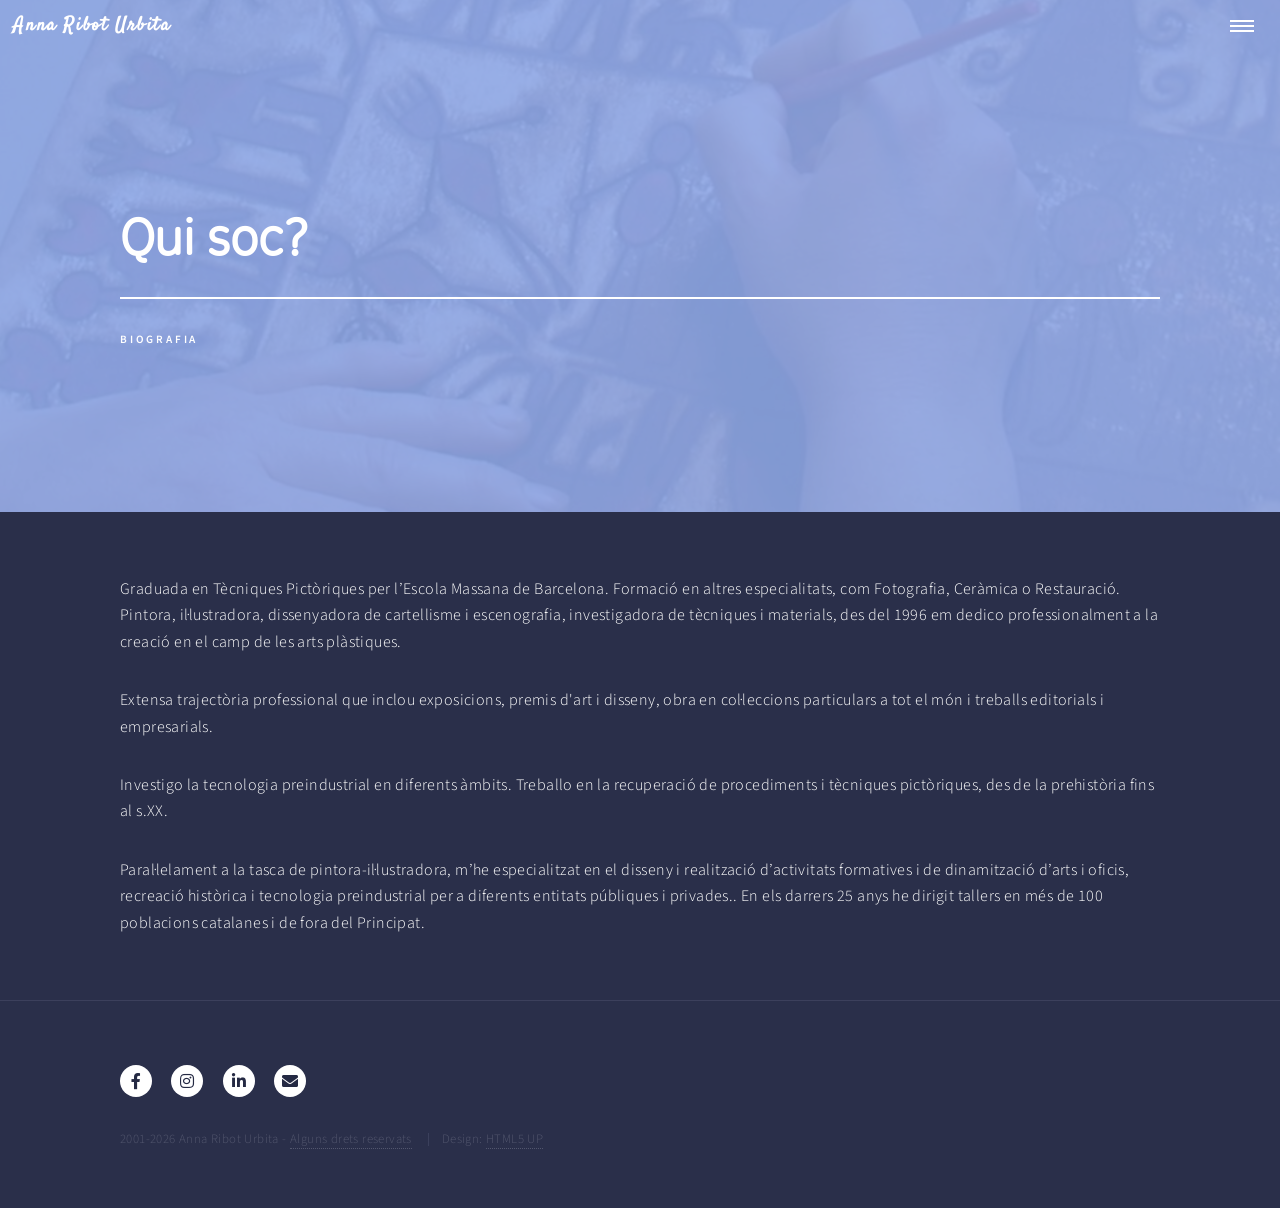
==== commit 84ecc260: "Web de Anna Ribot Urbita" ====
--- a/biografia.html
+++ b/biografia.html
@@ -84,7 +84,7 @@
 						<!-- One -->
 							<section id="one">
 								<div class="inner">
-									<p>Graduada en Tècniques Pictóriques per l’Escola Massana de Barcelona. Formació en altres especialitats, com Fotografia, Ceràmica o Restauració.
+									<p>Graduada en Tècniques Pictòriques per l’Escola Massana de Barcelona. Formació en altres especialitats, com Fotografia, Ceràmica o Restauració.
 Pintora, il·lustradora, dissenyadora de cartellisme i escenografia, investigadora de tècniques i materials, des del 1996 em dedico professionalment a la creació en el camp de les arts plàstiques.</p>
 <p>Extensa trajectòria professional que inclou exposicions, premis d'art i disseny, obra en col·leccions particulars a tot el món i treballs editorials i empresarials.</p>
 <p>Investigo la tecnologia preindustrial en diferents àmbits. Treballo en la recuperació de procediments i tècniques pictòriques, des de la prehistòria fins al s.XX.</p>
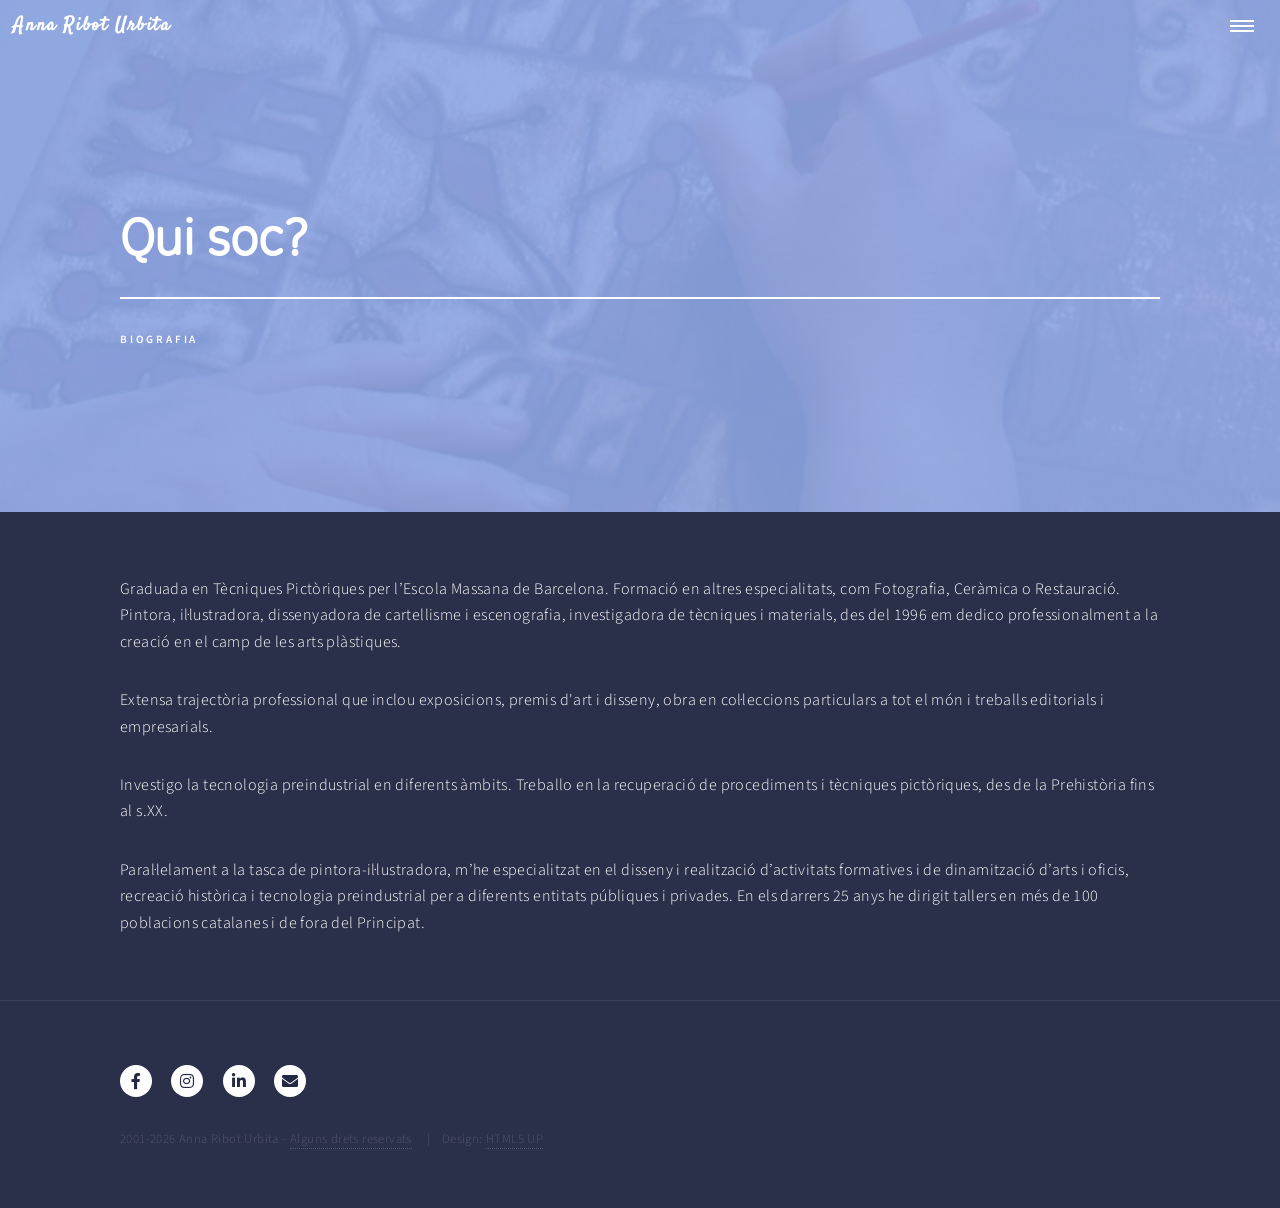
==== commit 1af787d4: "Web de Anna Ribot Urbita" ====
--- a/biografia.html
+++ b/biografia.html
@@ -58,7 +58,7 @@
 							<li><a href="tallers.html">Tallerista</a></li>
 							<li><a href="libermonstrorum.html">Liber Monstrorum</a></li>
 							<li><a href="botiga.html">Botiga</a></li>
-							<li><a href="mailto:riboturbita@gmail.com">Contactar</a></li>
+							<li><a href="mailto:info@riboturbita.eu">Contactar</a></li>
 						</ul>
 					</nav>
 
@@ -87,8 +87,8 @@
 									<p>Graduada en Tècniques Pictòriques per l’Escola Massana de Barcelona. Formació en altres especialitats, com Fotografia, Ceràmica o Restauració.
 Pintora, il·lustradora, dissenyadora de cartellisme i escenografia, investigadora de tècniques i materials, des del 1996 em dedico professionalment a la creació en el camp de les arts plàstiques.</p>
 <p>Extensa trajectòria professional que inclou exposicions, premis d'art i disseny, obra en col·leccions particulars a tot el món i treballs editorials i empresarials.</p>
-<p>Investigo la tecnologia preindustrial en diferents àmbits. Treballo en la recuperació de procediments i tècniques pictòriques, des de la prehistòria fins al s.XX.</p>
-<p>Paral·lelament a la tasca de pintora-il·lustradora, m’he especialitzat en el disseny i realització d’activitats formatives i de dinamització d’arts i oficis, recreació històrica i tecnologia preindustrial per a diferents entitats públiques i privades.. En els darrers 25 anys he dirigit tallers en més de 100 poblacions catalanes i de fora del Principat.</p>
+<p>Investigo la tecnologia preindustrial en diferents àmbits. Treballo en la recuperació de procediments i tècniques pictòriques, des de la Prehistòria fins al s.XX.</p>
+<p>Paral·lelament a la tasca de pintora-il·lustradora, m’he especialitzat en el disseny i realització d’activitats formatives i de dinamització d’arts i oficis, recreació històrica i tecnologia preindustrial per a diferents entitats públiques i privades. En els darrers 25 anys he dirigit tallers en més de 100 poblacions catalanes i de fora del Principat.</p>
 								</div>
 							</section>
 <!-- Footer -->
@@ -98,7 +98,7 @@
             <li><a href="https://www.facebook.com/anna.riboturbita" class="icon brands alt fa-facebook-f" target="_blank"><span class="label">Facebook</span></a></li>
             <li><a href="https://www.instagram.com/riboturbita" class="icon brands alt fa-instagram" target="_blank"><span class="label">Instagram</span></a></li>
             <li><a href="https://es.linkedin.com/in/anna-ribot-urbita-2592b2a8" class="icon brands alt fa-linkedin-in" target="_blank"><span class="label">LinkedIn</span></a></li>
-            <li><a href="mailto:riboturbita@gmail.com" class="icon solid alt fa-envelope"><span class="label">Email</span></a></li>
+            <li><a href="mailto:info@riboturbita.eu" class="icon solid alt fa-envelope"><span class="label">Email</span></a></li>
           </ul>
           <ul class="copyright">
             <li>2001-2026 Anna Ribot Urbita - <a href="http://creativecommons.org/licenses/by-nc-nd/2.5/es/deed.ca">Alguns drets reservats</a></li>
